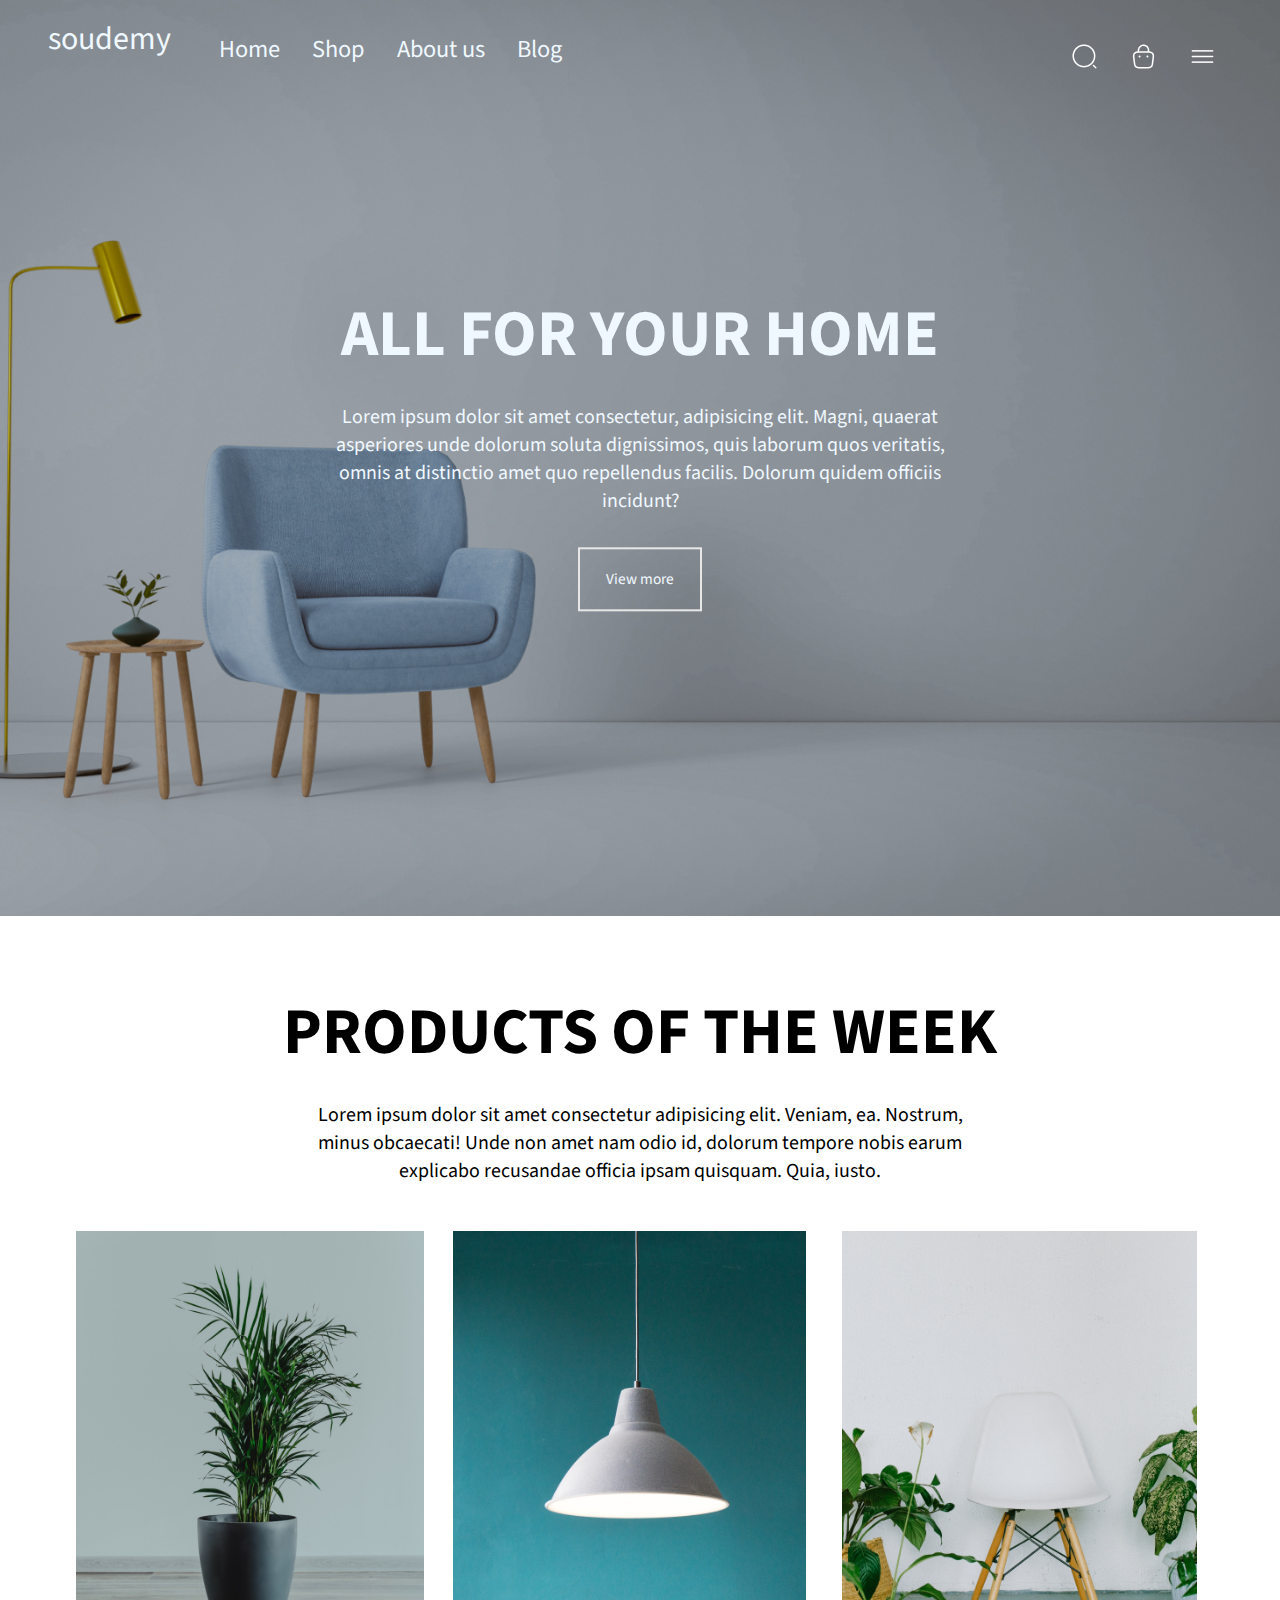
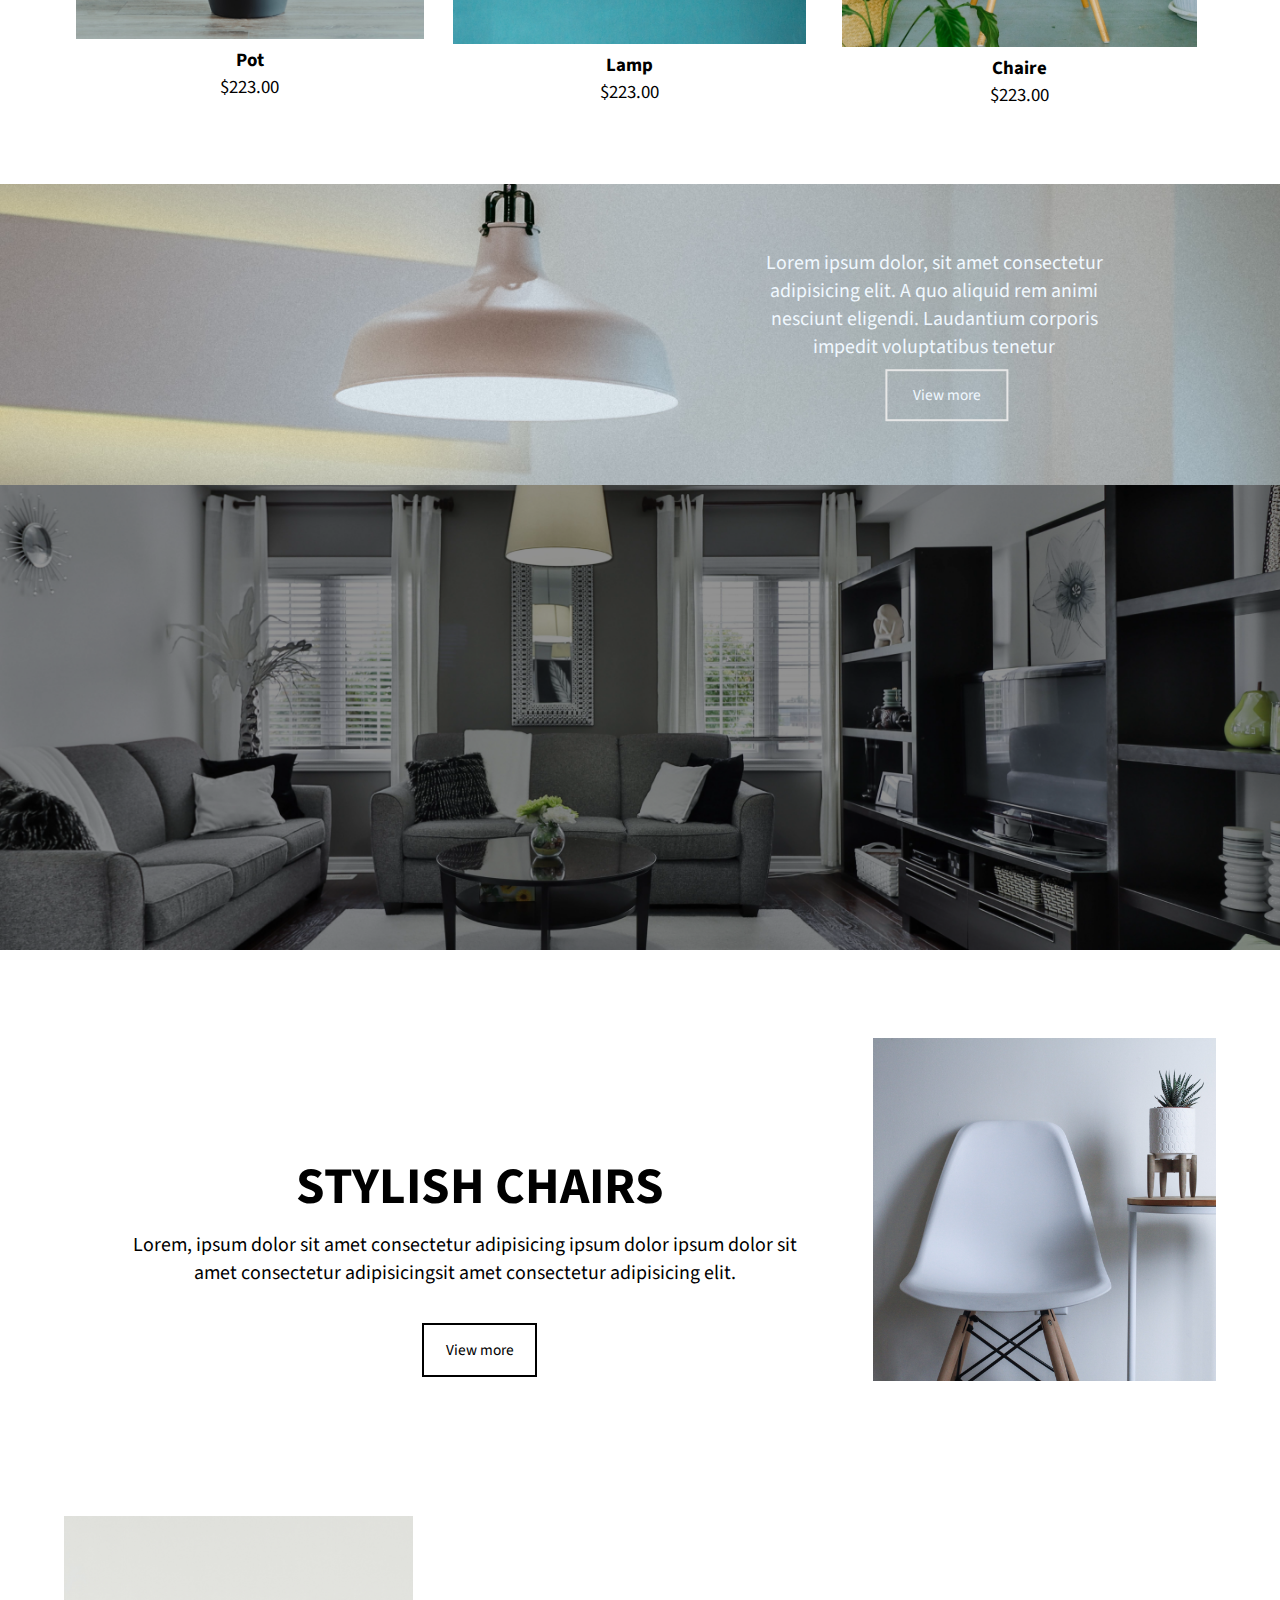
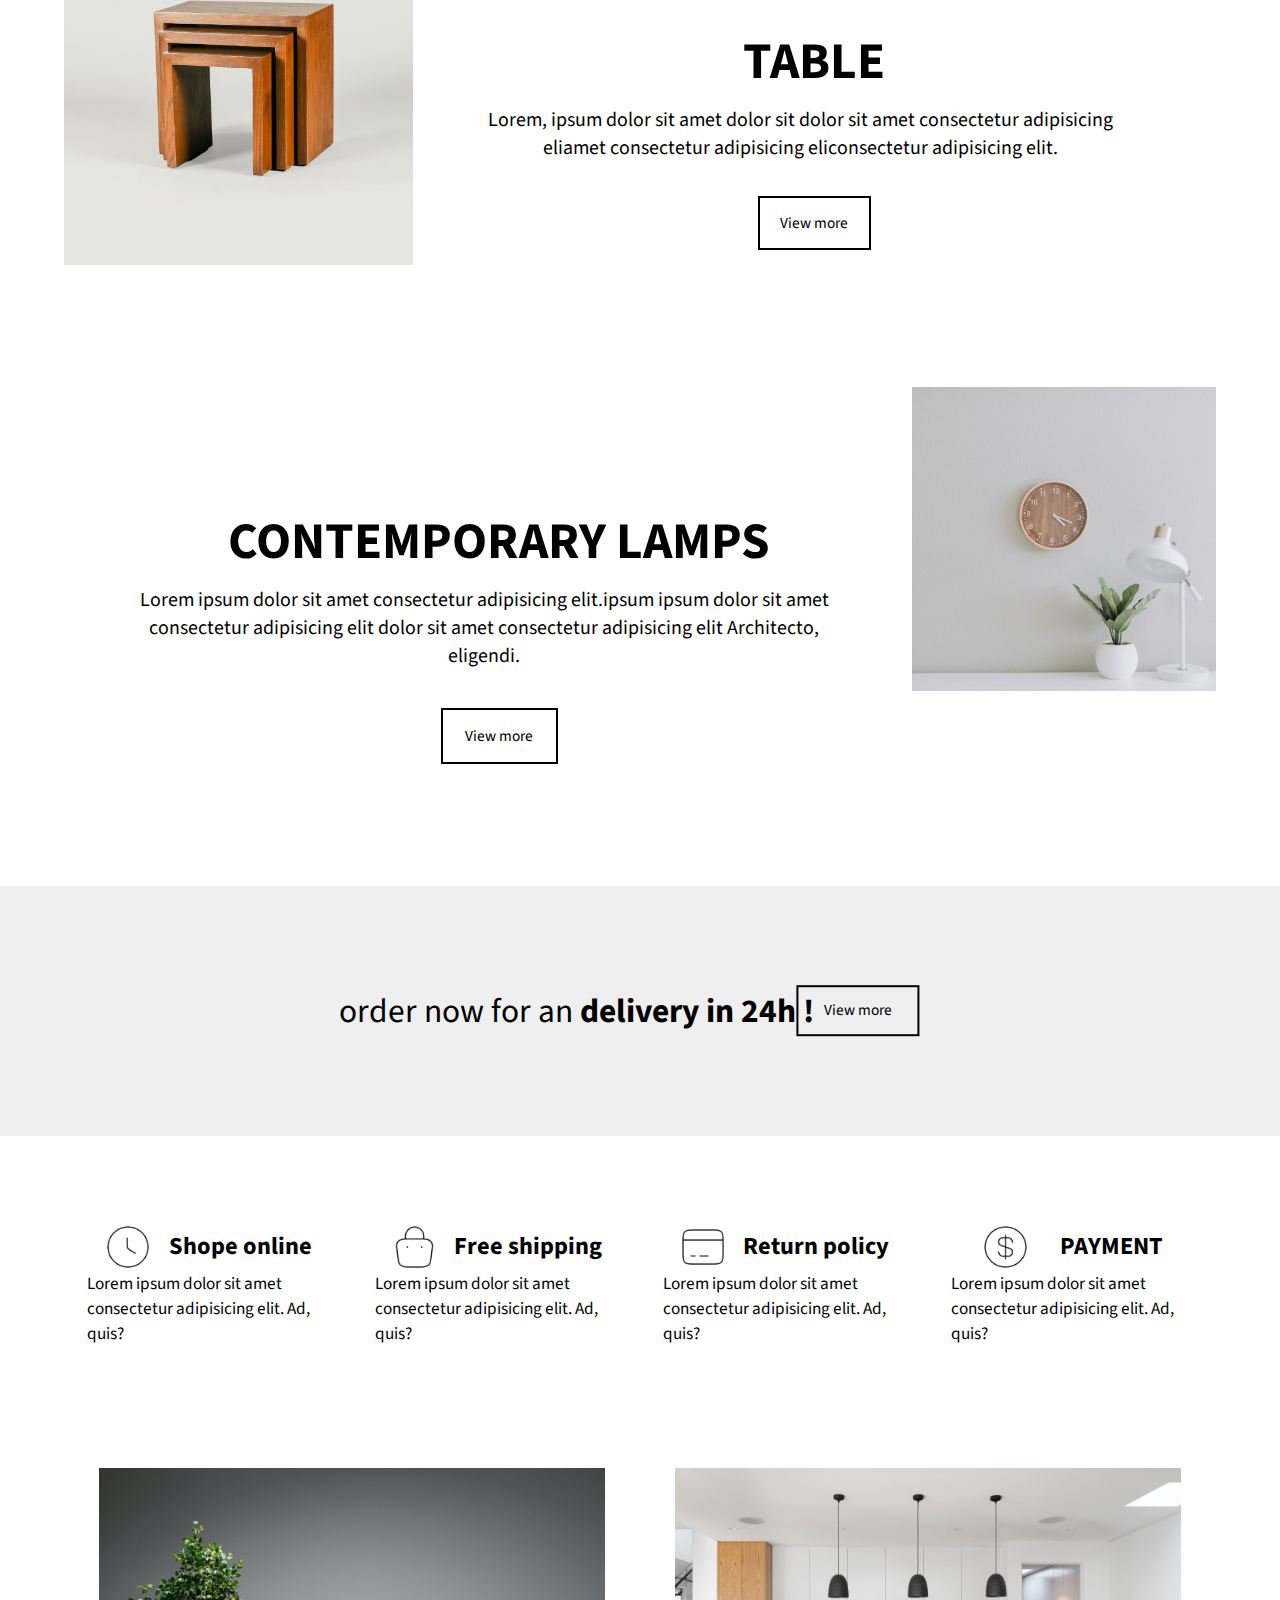
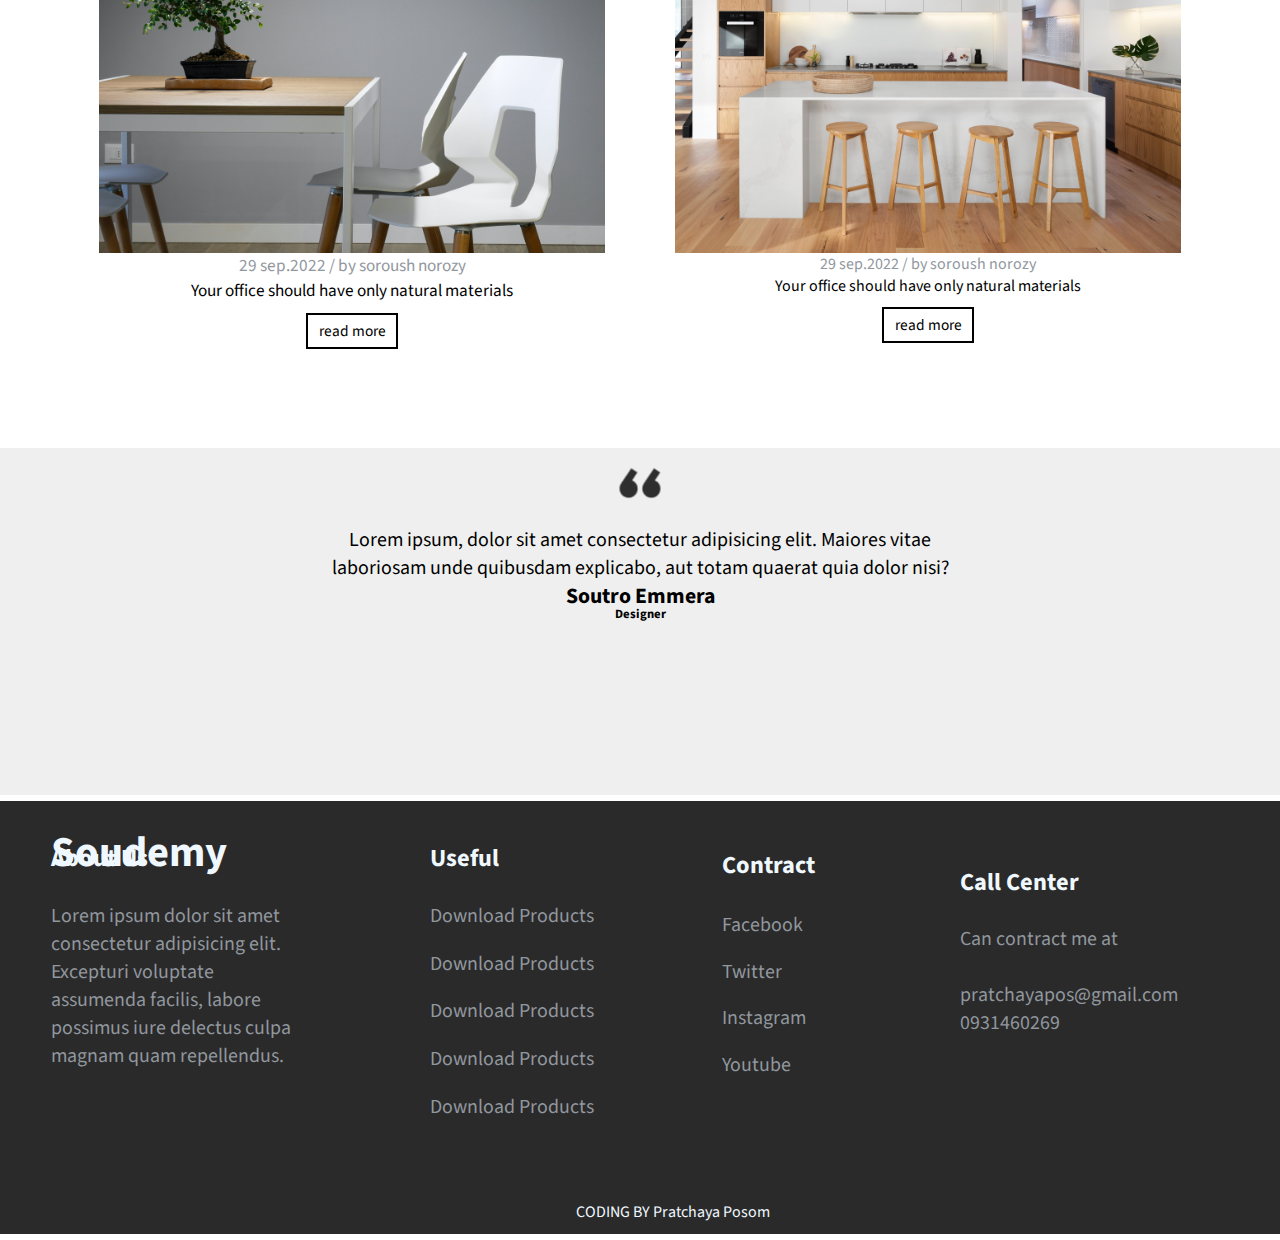
==== index.html @ 96abd85a "new" ====
<!DOCTYPE html>
<html lang="en">
<head>
    <meta charset="UTF-8">
    <meta http-equiv="X-UA-Compatible" content="IE=edge">
    <meta name="viewport" content="width=device-width, initial-scale=1.0">
    <script src = "app.js"></script>
    <link rel="stylesheet"  href="style.css">
    <link rel="stylesheet" href="https://fonts.googleapis.com/css?family=Source Sans Pro">
    <meta name="viewport" content="width=device-width, initial-scale=1.0">
    <title>Soudemy </title>
</head>
<body>
    <container class="top1">
        <img src="img/Rectangle 4.png" alt="">
        <section class = "nav">
            <div class = "logo">
                <p>soudemy</p>
            </div>
            <ul>
                <li><a href="#">Home</a></li>
                <li><a href="#">Shop</a></li>
                <li><a href="#">About us</a></li>
                <li><a href="#">Blog</a></li>
            </ul>
        </section>
        <div class = "nav-icons">
            <button class="search"><a href="#"><img src="icons/search-normal.png" alt=""></a></button>
            <button class="bag"><a href="#"><img src="icons/bag-2.png" alt=""></a></button>
            <button class="menu"><a href="#"><img src="icons/menu.png" alt=""></a></button>
        </div>
        <container class="sec1">
            <div class ="text1">
                <h2>ALL FOR YOUR HOME</h2>
                <br>
                <p>Lorem ipsum dolor sit amet consectetur, adipisicing elit. Magni, quaerat asperiores unde dolorum soluta dignissimos, quis laborum quos veritatis, omnis at distinctio amet quo repellendus facilis. Dolorum quidem officiis incidunt?</p>
            </div>
            <div class="btn_view11">
                <button class="btn_view1">View more</button>
            </div>
        </container>
    </container>
    <container class="sec2">
        <div class="text2">
            <h2>PRODUCTS OF THE WEEK</h2>
            <br>
            <p>Lorem ipsum dolor sit amet consectetur adipisicing elit. Veniam, ea. Nostrum, minus obcaecati! Unde non amet nam odio id, dolorum tempore nobis earum explicabo recusandae officia ipsam quisquam. Quia, iusto.</p>
        </div>
        <div class="PTW">
            <div class="PTW1">
                <button><a href="#"><img src="img/Rectangle 6.png" alt="">
                    <span> Pot </span>
                    <br>$223.00</a>
                </button>
            </div>
            <div class="PTW2">
                <button><a href="#"><img src="img/Rectangle 7.png" alt="">
                    <span> Lamp </span>
                    <br>$223.00</a>
                </button>
            </div>
            <div class="PTW3">
                <button><a href="#"><img src="img/Rectangle 5.png" alt="">
                    <span> Chaire </span>
                    <br>$223.00</a>
                </button>
            </div>
        </div>
    </container>
    <container class="sec3">
        <div class="show1">
            <div class = "pd1">
                <img src="img/Rectangle 8.png" alt="show1">
                <p>Lorem ipsum dolor, sit amet consectetur adipisicing elit. A quo aliquid rem animi nesciunt eligendi. Laudantium corporis impedit voluptatibus tenetur </p>
                <button class="btn_view2">View more</button>
            </div>
            <div class="pd2">
                <img src="img/Rectangle 10.png" alt="show2">
            </div>
        </div>
    </container>
    <contianer class="sec4">
        <div class="show2">
            <div class="show2L">
                <h2>STYLISH CHAIRS</h2>
                <p>Lorem, ipsum dolor sit amet consectetur adipisicing ipsum dolor  ipsum dolor sit amet consectetur adipisicingsit amet consectetur adipisicing elit.</p>
                <button class="btn_view3">View more</button>
            </div>
            <div class="show2R">
                <img src="img/Rectangle 11.png" alt="chaire">
            </div>
        </div>
    </contianer>
    <container class="sec5">
        <div class="show3">
            <div class="show3L">
                <img src="img/Rectangle 13.png" alt="table">
            </div>
            <div class="show3R">
                <h2>TABLE</h2>
                <p>Lorem, ipsum dolor sit amet dolor sit dolor sit amet consectetur adipisicing eliamet consectetur adipisicing eliconsectetur adipisicing elit.</p>
                <button class="btn_view4">View more</button>            
            </div>
        </div>
    </container>
    <container class="sec6">
        <div class="show4">
            <div class="show4L">
                <h2>CONTEMPORARY LAMPS</h2>
                <p>Lorem ipsum dolor sit amet consectetur adipisicing elit.ipsum ipsum dolor sit amet consectetur adipisicing elit dolor sit amet consectetur adipisicing elit Architecto, eligendi.</p>
                <button class="btn_view5">View more</button>            
             </div>
            <div class="show4R">
                <img src="img/Rectangle 15.png" alt="clock">
            </div>
        </div>
    </container>
    <container class="sec7">
        <div class="show5">
            <div class="show5T">
                <img src="img/Rectangle 17.png" alt="">
                <p>order now for an <span>delivery in 24h !</span></p>
                <button class="btn_view6">View more</button>            
             </div>
            <div class="show5D">
                <div class="show5D_1">
                    <div>
                        <img src="icons/clock.png" alt="clock">
                        <h4>Shope online</h4>
                    </div>
                    <p>Lorem ipsum dolor sit amet consectetur adipisicing elit. Ad, quis?</p>
                </div>
                <div class="show5D_2">
                    <div>
                        <img src="icons/bag-3.png" alt="bag">
                        <h4>Free shipping</h4>
                    </div>
                    <p>Lorem ipsum dolor sit amet consectetur adipisicing elit. Ad, quis?</p>
                </div>
                <div class="show5D_3">
                    <div>
                        <img src="icons/card.png" alt="card">
                        <h4>Return policy</h4>
                    </div>
                    <p>Lorem ipsum dolor sit amet consectetur adipisicing elit. Ad, quis?</p>
                </div>
                <div class="show5D_4">
                    <div>
                        <img src="icons/dollar-circle.png" alt="dollar">
                        <h4>PAYMENT</h4>
                    </div>
                    <p>Lorem ipsum dolor sit amet consectetur adipisicing elit. Ad, quis?</p>
                </div>
            </div>
        </div>
    </container>
    <container class="sec8">
        <div class="show6">
            <div class="show6L">
                <div class="show6LD">
                    <img src="img/Rectangle 20.png" alt="">
                    <p>29 sep.2022 / by soroush norozy<br>
                        <span>Your office should have only natural materials</span></p>
                    <button class = "read1">read more</button>
                </div>
            </div>
            <div class="show6R">
                <div class="show6RD">
                    <img src="img/Rectangle 19.png" alt="">
                    <p>29 sep.2022 / by soroush norozy<br>
                        <span>Your office should have only natural materials</span></p>
                    <button class = "read2">read more</button>
                </div>
            </div>
        </div>
    </container>
    <container class="sec9">
        <div class="show7">
            <img class="show7bg" src="img/Rectangle 21.png" alt="">
            <img class="comma" src="icons/“.png" alt="">
            <p>Lorem ipsum, dolor sit amet consectetur adipisicing elit. Maiores vitae laboriosam unde quibusdam explicabo, aut totam quaerat quia dolor nisi? </p>
            <h5>Soutro Emmera</h5>
            <h6>Designer</h6>
        </div>
    </container>
    <footer>
        <div class="detail">
            <img class ="detailbg" src="img/Rectangle 22.png" alt="">
            <h3>Soudemy</h3>
            <div class="about_us">
               <p id="detail1">About Us</p>
               <p>Lorem ipsum dolor sit amet consectetur adipisicing elit. Excepturi voluptate assumenda facilis, labore possimus iure delectus culpa magnam quam repellendus.</p>
            </div>
            <div class="download">
                <p id="detail2">Useful</p>
                <ul>
                    <li><a href="#">Download Products</a></li>
                    <li><a href="#">Download Products</a></li>
                    <li><a href="#">Download Products</a></li>
                    <li><a href="#">Download Products</a></li>
                    <li><a href="#">Download Products</a></li>
                </ul>
            </div>
            <div class="useful">
                <p id="detail3">Contract</p>
                <ul>
                    <li><a href="#">Facebook</a></li>
                    <li><a href="#">Twitter</a></li>
                    <li><a href="#">Instagram</a></li>
                    <li><a href="#">Youtube</a></li>
                </ul>
            </div>
            <div class="call">
                <p id="detail4">Call Center</p>
                <p>Can contract me at
                <br>
                <br>
                pratchayapos@gmail.com 
                <br>
                0931460269
                </p>                
            </div>
            <div class="sign">
                <p>CODING BY Pratchaya Posom</p>
            </div>
        </div>
    </footer>
</body> 
</html>
---- style.css ----
*{
    font-family: Source Sans Pro;
    box-sizing: border-box;
    margin: 0;
    padding: 0;
}

/* ----------------------------------------------- */

.top1 img{
    position: relative;
    width: 100%;
    height: auto;
}
.nav {
    position: absolute;
    top: 0;
    left: 2rem;
    display: flex;
    justify-content: space-between;
}
.logo {
    color: aliceblue;
    font-size: 2rem;
    display: flex;
    align-items: baseline;
    padding: 1rem;
    background-color: transparent;
}
.nav p {
    background-color: transparent;
}
.nav ul {
    display: flex;
    padding: 1rem;
    list-style: none;
}
.nav ul li {
    align-items: baseline;
    justify-content: center;
    padding: 1rem;
}
.nav ul li a {
    color: aliceblue;
    font-size: calc(40% + 2vmin);
    text-decoration: none;
}
.nav ul li a:hover {
    text-decoration: underline;
}
.nav-icons {
    display: flex;
    position: absolute;
    top: 1.7rem;
    right: 1rem;
    align-items: center;
    justify-content: space-between;
    margin-right: 2rem;
}   
.nav-icons button {
    padding: 1rem;
    border: none;
    background: none;
}

/* ----------------------------------------------- */

.sec1 {
    display: flex;
    flex-direction: column;
    position: absolute;
    top: 50%;
    left: 50%;
    transform: translate(-50%, -50%);
    /* border: 1px solid red; */
}
.text1 {
    display: flex;
    flex-direction: column;
    justify-items: center;
    align-items: center;
    color: aliceblue;
}
.text1 h2 {
    font-size: calc(70% + 6vmin);
}
.text1 p {
    text-align: center;
    font-size: calc(40% + 1.5vmin);
}
.btn_view11 {
    display: flex;
    flex-direction: column;
    justify-items: center;
    align-items: center;
    margin-top: 2rem;
}
.btn_view1 {
    background: none;
    color:aliceblue;
    border: 2px solid #e7e7e7;
    max-width: 30%;
    padding: 3% 4%;
    text-align: center;
    font-size: calc(40% + 1vmin);
    /* margin: 2rem 0rem 0rem 30%; */
    transition-duration: 0.4s;
    cursor: pointer;
}

.btn_view1:hover {
    color:black;
    border: 2px solid black;
    background-color: #91979e;
}

/* ----------------------------------------------- */

.sec2 {
    display: flex;
    flex-direction: column;
    margin: 5%;
    /* border: 1px solid red; */
}
.text2 {
    display: flex;
    flex-direction: column;
    justify-items: center;
    align-items: center;
    color: black;
}
.text2 h2 {
    font-size: calc(70% + 6vmin);
}
.text2 p {
    margin: 0% 20% 3% 20%;
    text-align: center;
    font-size: calc(40% + 1.5vmin);
}
/* ------------------------------ */
.PTW {
    display: flex;

}
.PTW1 {
    display: flex;
    flex-direction: column;
    padding: 1%;
}
.PTW1 button {
    background: none;
    border: none;
}
.PTW1 button:hover {
    opacity: 0.8;
}
.PTW1 a {
    color: black;
    font-size: calc(40% + 1.5vmin);
    text-decoration: none;
}
.PTW1 a:hover {
    color: #91979e;
}
.PTW1 span {
    font-weight: bold;
}
.PTW1 img{
    max-width: 100%;
    height: 0 auto;
}
/* ------------------------------ */
.PTW2 {
    display: flex;
    flex-direction: column;
    padding: 1%;

}
.PTW2 button {
    background: none;
    border: none;
}
.PTW2 button:hover {
    opacity: 0.8;
}
.PTW2 a {
    color: black;
    font-size: calc(40% + 1.5vmin);
    text-decoration: none;
}
.PTW2 a:hover {
    color: #91979e;
}
.PTW2 span {
    font-weight: bold;
}
.PTW2 img{
    max-width: 97%;
    height: 0 auto;
}
/* ------------------------------ */
.PTW3 {
    display: flex;
    flex-direction: column;
    padding: 1%;
}
.PTW3 button {
    background: none;
    border: none;
}
.PTW3 button:hover {
    opacity: 0.8;
}
.PTW3 a {
    color: black;
    font-size: calc(40% + 1.5vmin);
    text-decoration: none;
}
.PTW3 a:hover {
    color: #91979e;
}
.PTW3 span {
    font-weight: bold;
}
.PTW3 img{
    max-width: 96%;
    height: 0 auto;
}

/* ----------------------------------------------- */

.pd1 {
    display: flex;
    position: relative;
}
.pd1 img {
    width: 100%;
    height: auto;
}
.pd1 p {
    color: aliceblue;
    position: absolute;
    top: 40%;
    left: 73%;
    transform: translate(-50%, -50%);
    text-align: center;
    font-size: calc(40% + 1.5vmin);
}
.pd1 button {
    position: absolute;
    top: 70%;
    left: 74%;
    transform: translate(-50%, -50%);
    background: none;
    color:aliceblue;
    border: 2px solid #e7e7e7;
    max-width: 10%;
    padding: 1% 2%;
    text-align: center;
    font-size: calc(40% + 1vmin);
    transition-duration: 0.4s;
    cursor: pointer;
}
.btn_view2:hover {
    color:black;
    border: 2px solid black;
    background-color: #91979e;
}
.pd2 img {
    width: 100%;
    height: auto;
}

/* ----------------------------------------------- */

.sec4 {
    display: flex;
    margin: 5%;

}
.show2 {
    display: flex;
    justify-content: space-between;
    width: 100%;
    height: auto;
}
.show2L {
    display: flex;
    flex-direction: column;
    justify-items: center;
    align-items: center;
    margin: 5% 3% 5% 5%;
}
.show2L h2 {
    justify-items: center;
    align-items: center;
    margin: 10% 0% 0% 0%;
    font-size: calc(40% + 5vmin);
}
.show2L p {
    justify-items: center;
    align-items: center;
    text-align: center;
    margin: 1% 4% 0% 0%;
    font-size: calc(40% + 1.5vmin);
}
.btn_view3 {
    background: none;
    color:black;
    border: 2px solid black;
    max-width: 30%;
    margin-top: 5%;
    padding: 2% 3%;
    text-align: center;
    font-size: calc(40% + 1vmin);
    transition-duration: 0.4s;
    cursor: pointer;
}
.btn_view3:hover {
    color:aliceblue;
    border: 2px solid black;
    background-color: #91979e;
}
.show2R img {
    max-width: 100%;
    height: auto;
    margin: 5% 5% 5% 0%;
}

/* ----------------------------------------------- */

.sec5 {
    display: flex;
    margin: 5%;
}
.show3 {
    display: flex;
    justify-content: space-between;
    width: 100%;
    height: auto;
}

.show3L img{
    max-width: 100%;
    height: auto;
    margin: 5% 5% 5% 0%;
}
.show3R {
    display: flex;
    flex-direction: column;
    justify-items: center;
    align-items: center;
    margin: 5% 5% 5% 5%;
}
.show3R h2 {
    margin: 10% 0% 0% 0%;
    font-size: calc(40% + 5vmin);
}
.show3R p {
    justify-items: center;
    align-items: center;
    text-align: center;
    margin: 1% 4% 0% 0%;
    font-size: calc(40% + 1.5vmin);
}
.btn_view4 {
    background: none;
    color:black;
    border: 2px solid black;
    max-width: 30%;
    margin-top: 5%;
    padding: 2% 3%;
    text-align: center;
    font-size: calc(40% + 1vmin);
    transition-duration: 0.4s;
    cursor: pointer;
}
.btn_view4:hover {
    color:aliceblue;
    border: 2px solid black;
    background-color: #91979e;
}

/* ----------------------------------------------- */

.sec6 {
    display: flex;
    margin: 5%;
}
.show4 {
    display: flex;
    justify-content: space-between;
    width: 100%;
    height: auto;
}
.show4L {
    display: flex;
    flex-direction: column;
    justify-items: center;
    align-items: center;
    margin: 5% 3% 5% 5%;
}
.show4L h2 {
    justify-items: center;
    align-items: center;
    margin: 10% 0% 0% 0%;
    font-size: calc(40% + 5vmin);
}
.show4L p {
    justify-items: center;
    align-items: center;
    text-align: center;
    margin: 1% 4% 0% 0%;
    font-size: calc(40% + 1.5vmin);
}
.btn_view5 {
    background: none;
    color:black;
    border: 2px solid black;
    max-width: 30%;
    margin-top: 5%;
    padding: 2% 3%;
    text-align: center;
    font-size: calc(40% + 1vmin);
    transition-duration: 0.4s;
    cursor: pointer;
}
.btn_view5:hover {
    color:aliceblue;
    border: 2px solid black;
    background-color: #91979e;
}
.show4R img {
    max-width: 100%;
    height: auto;
    margin: 5% 5% 5% 0%;
}

/* ----------------------------------------------- */

.sec7 {
    display: flex;
    width: 100%;
    height: auto;
}
.show5 {
    width: 100%;
    height: auto;
    display: flex;
    flex-direction: column;
}
.show5T {
    display: flex;
    position: relative;
}
.show5T img {
    width: 100%;
    height: auto;
}
.show5T p {
    position: absolute;
    top: 50%;
    left: 45%;
    transform: translate(-50%, -50%);
    font-size: calc(40% + 3vmin);
}
.show5T span {
    font-weight: bold   ;
}
.show5T button {
    position: absolute;
    top: 50%;
    left: 67%;
    transform: translate(-50%, -50%);
}
.btn_view6 {
    position: absolute;
    top: 70%;
    left: 72%;
    transform: translate(-50%, -50%);
    background: none;
    color:black;
    border: 2px solid black;
    max-width: 10%;
    padding: 1% 2%;
    text-align: center;
    font-size: calc(40% + 1vmin);
    transition-duration: 0.4s;
    cursor: pointer;
}
.btn_view6:hover {
    color:aliceblue;
    border: 2px solid black;
    background-color: #91979e;
}
.show5D {
    display: flex;
    margin: 5%;
    justify-content: space-evenly;
}
.show5D_1 {
    margin: 2%;
}
.show5D_1 img {
    width: 20%;
    height: auto;
}
.show5D_1 h4 {
    font-size: calc(40% + 2vmin);
}
.show5D_1 p {
    font-size: calc(40% + 1.2vmin);
}
.show5D_1 div {
    display: flex;
    justify-content: space-evenly;
    align-items: center;
}
.show5D_2 {
    margin: 2%;
}
.show5D_2 img {
    width: 20%;
    height: auto;
}
.show5D_2 h4 {
    font-size: calc(40% + 2vmin);
}
.show5D_2 p {
    font-size: calc(40% + 1.2vmin);
}
.show5D_2 div {
    display: flex;
    justify-content: space-evenly;
    align-items: center;
}
.show5D_3 {
    margin: 2%;
}
.show5D_3 img {
    width: 20%;
    height: auto;
}
.show5D_3 h4 {
    font-size: calc(40% + 2vmin);
}
.show5D_3 p {
    font-size: calc(40% + 1.2vmin);
}
.show5D_3 div {
    display: flex;
    justify-content: space-evenly;
    align-items: center;
}
.show5D_4 {
    margin: 2%;
}
.show5D_4 img {
    width: 20%;
    height: auto;
}
.show5D_4 h4 {
    font-size: calc(40% + 2vmin);
}
.show5D_4 p {
    font-size: calc(40% + 1.2vmin);
}
.show5D_4 div {
    display: flex;
    justify-content: space-evenly;
    align-items: center;
}

/* ----------------------------------------------- */

.sec8 {
    display: flex;
    margin: 0% 5% 5% 5%;
}
.show6 {
    display: flex;
    flex-direction: row;
    justify-content: space-evenly;
    width: 100%;
    height: auto
}
.show6L {
    margin: 3%;
}
.show6LD {
    display: flex;
    flex-direction: column;
    justify-content: center;
    align-items: center;
    text-align: center;
}
.show6LD img {
    width: 100%;
    height: auto;
}
.show6LD p {
    color: #91979e;
    font-size: calc(40% + 1.2vmin);
}
.show6LD span {
    color: black;
}
.read1 {
    background: none;
    color:black;
    border: 2px solid black;
    max-width: 20%;
    padding: 1% 2%;
    text-align: center;
    margin-top: 2%;
    font-size: calc(40% + 1vmin);
    transition-duration: 0.4s;
    cursor: pointer;
}
.read1:hover {
    color:aliceblue;
    border: 2px solid black;
    background-color: #91979e;
}

.show6R {
    margin: 3%;
}
.show6RD {
    display: flex;
    flex-direction: column;
    justify-content: center;
    align-items: center;
}
.show6RD img {
    width: 100%;
    height: auto;
}
.show6RD p {
    text-align: center;
    color: #91979e;
}
.show6RD span {
    color: black;
}
.read2 {
    background: none;
    color:black;
    border: 2px solid black;
    max-width: 20%;
    padding: 1% 2%;
    text-align: center;
    margin-top: 2%;
    font-size: calc(40% + 1vmin);
    transition-duration: 0.4s;
    cursor: pointer;
}
.read2:hover {
    color:aliceblue;
    border: 2px solid black;
    background-color: #91979e;
}

/* ----------------------------------------------- */

.show7 {
    position: relative;

}
.comma {
    position: absolute;
    top: 10%;
    left: 50%;
    transform: translate(-50%, -50%);
}
.show7bg {
    width: 100%;
    height: auto;
}
.show7 p {
    position: absolute;
    top: 30%;
    left: 50%;
    transform: translate(-50%, -50%);
    text-align: center;
    font-size: calc(40% + 1.5vmin);
}
.show7 h5 {
    position: absolute;
    top: 42%;
    left: 50%;
    transform: translate(-50%, -50%);
    font-size: calc(40% + 1.7vmin);
}
.show7 h6 {
    position: absolute;
    top: 47%;
    left: 50%;
    transform: translate(-50%, -50%);
    font-size: calc(40% + 0.7vmin);
}

/* ----------------------------------------------- */

.detail {
    position: relative;
}
.detailbg {
    width: 100%;
    height: auto;
}
.detail h3 {
    color: aliceblue;
    position: absolute;
    top: 5%;
    left: 4%;
    font-size: calc(40% + 4vmin);
}
/* --------------------------------- */
.about_us {
    position: absolute;
    top: 35%;
    left: 14%;
    transform: translate(-50%, -50%);
    width: 20%;
    height: auto;
}
.about_us #detail1 {
    color: aliceblue;
    font-weight: bold;
    margin-bottom: 10%;
    font-size: calc(40% + 2vmin);
}
.about_us p {
    color:#91979e;
    font-size: calc(40% + 1.5vmin);
}
/* --------------------------------- */
.download  {
    position: absolute;
    top: 42%;
    left: 40%;
    transform: translate(-50%, -50%);
}
.download  #detail2 {
    color: aliceblue;
    font-weight: bold;
    margin-bottom: 10%;
    font-size: calc(40% + 2vmin);
}
.download ul {
    display: flex;
    flex-direction: column;
    list-style: none;
}
.download ul li {
    padding: 6% 0% 6% 0%;
}
.download ul li a {
    color:#91979e;
    font-size: calc(40% + 1.5vmin);
    text-decoration: none;
    background-color: transparent;
}
.download  ul li a:hover {
    text-decoration: underline;
}
/* --------------------------------- */
.useful{
    position: absolute;
    top: 38%;
    left: 60%;
    transform: translate(-50%, -50%);
}
.useful #detail3 {
    color: aliceblue;
    font-weight: bold;
    margin-bottom: 20%;
    font-size: calc(40% + 2vmin);
}
.useful ul {
    display: flex;
    flex-direction: column;
    list-style: none;
}
.useful ul li {
    padding: 10% 0% 10% 0%;
}
.useful ul li a {
    color:#91979e;
    font-size: calc(40% + 1.5vmin);
    text-decoration: none;
    background-color: transparent;
}
.useful ul li a:hover {
    text-decoration: underline;
}
/* --------------------------------- */
.call{
    position: absolute;
    top: 34%;
    left: 85%;
    transform: translate(-50%, -50%);
    width: 20%;
    height: auto;
}
.call #detail4 {
    color: aliceblue;
    font-weight: bold;
    margin-bottom: 10%;
    font-size: calc(40% + 2vmin);
}
.call p {
    color:#91979e;
    font-size: calc(40% + 1.5vmin);
}
.sign {
    position: absolute;
    bottom: 4%;
    left: 45%;
}
.sign p {
    color: aliceblue;
}
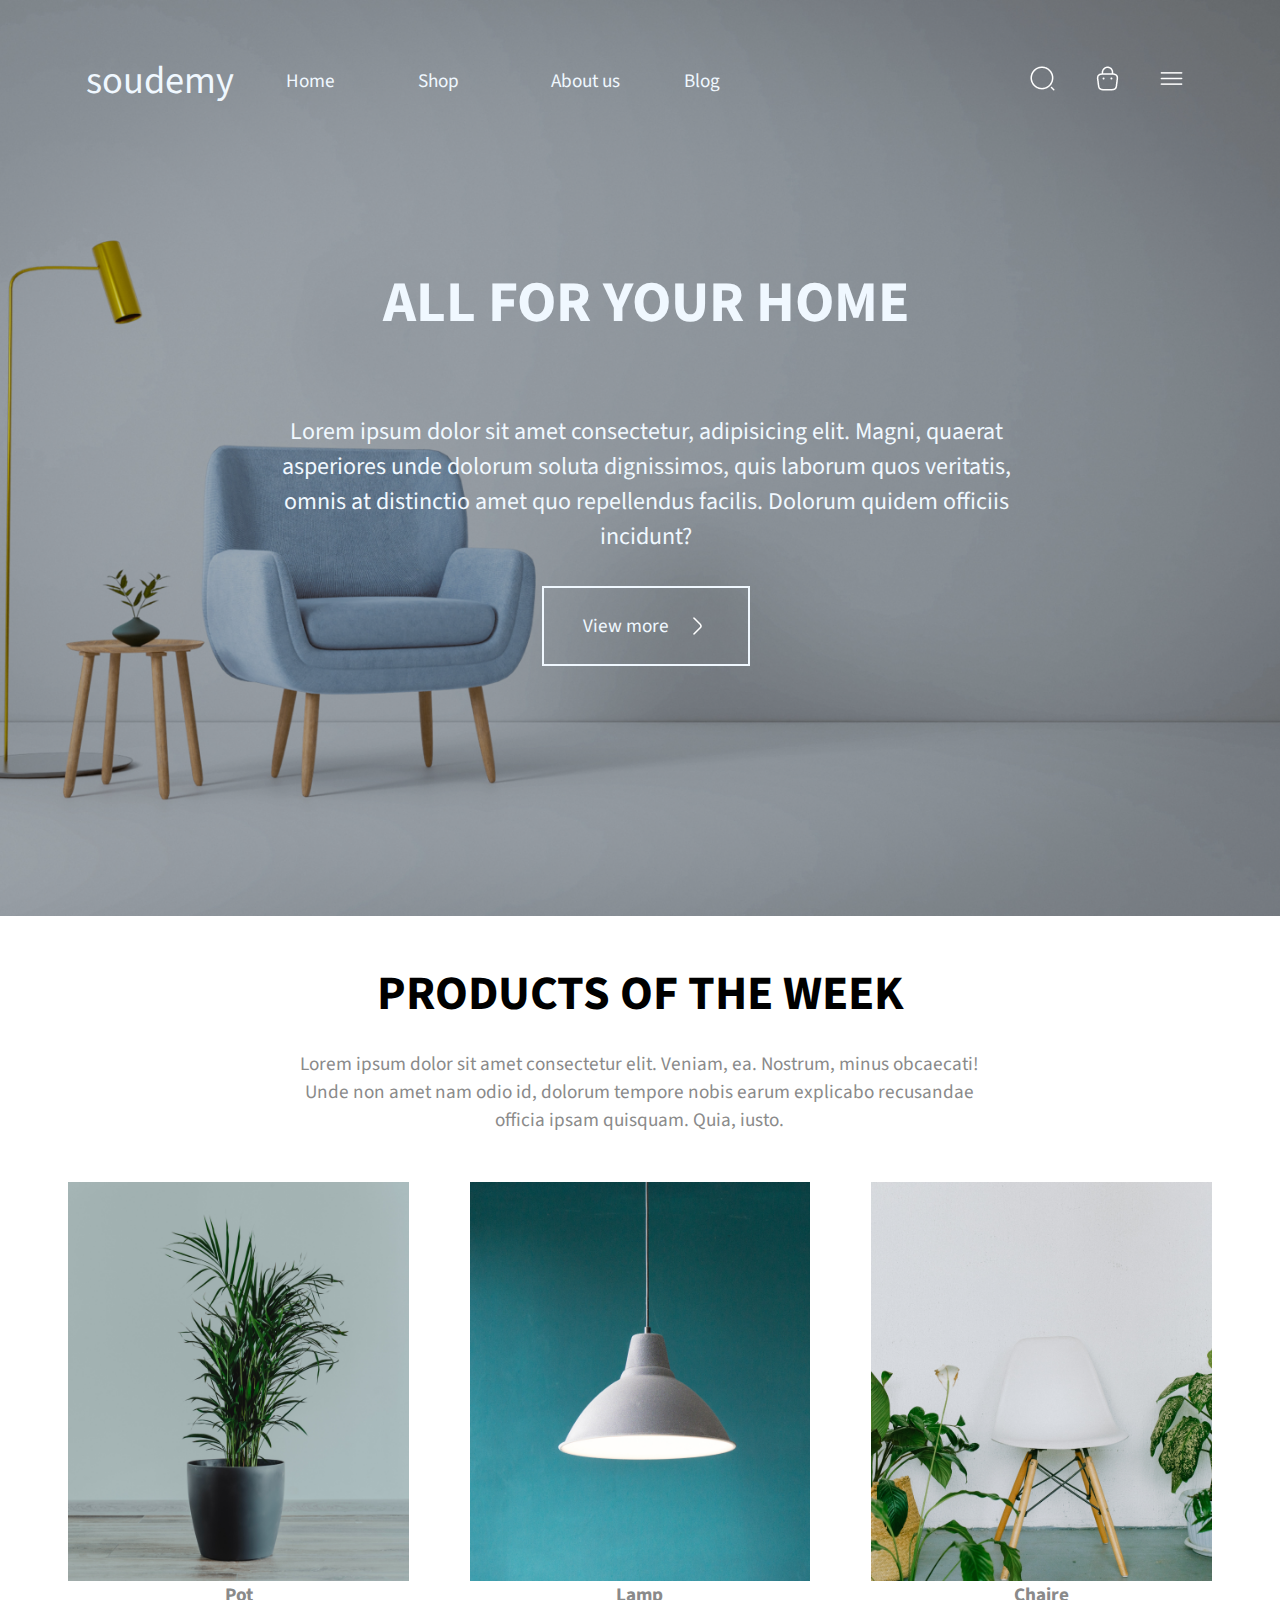
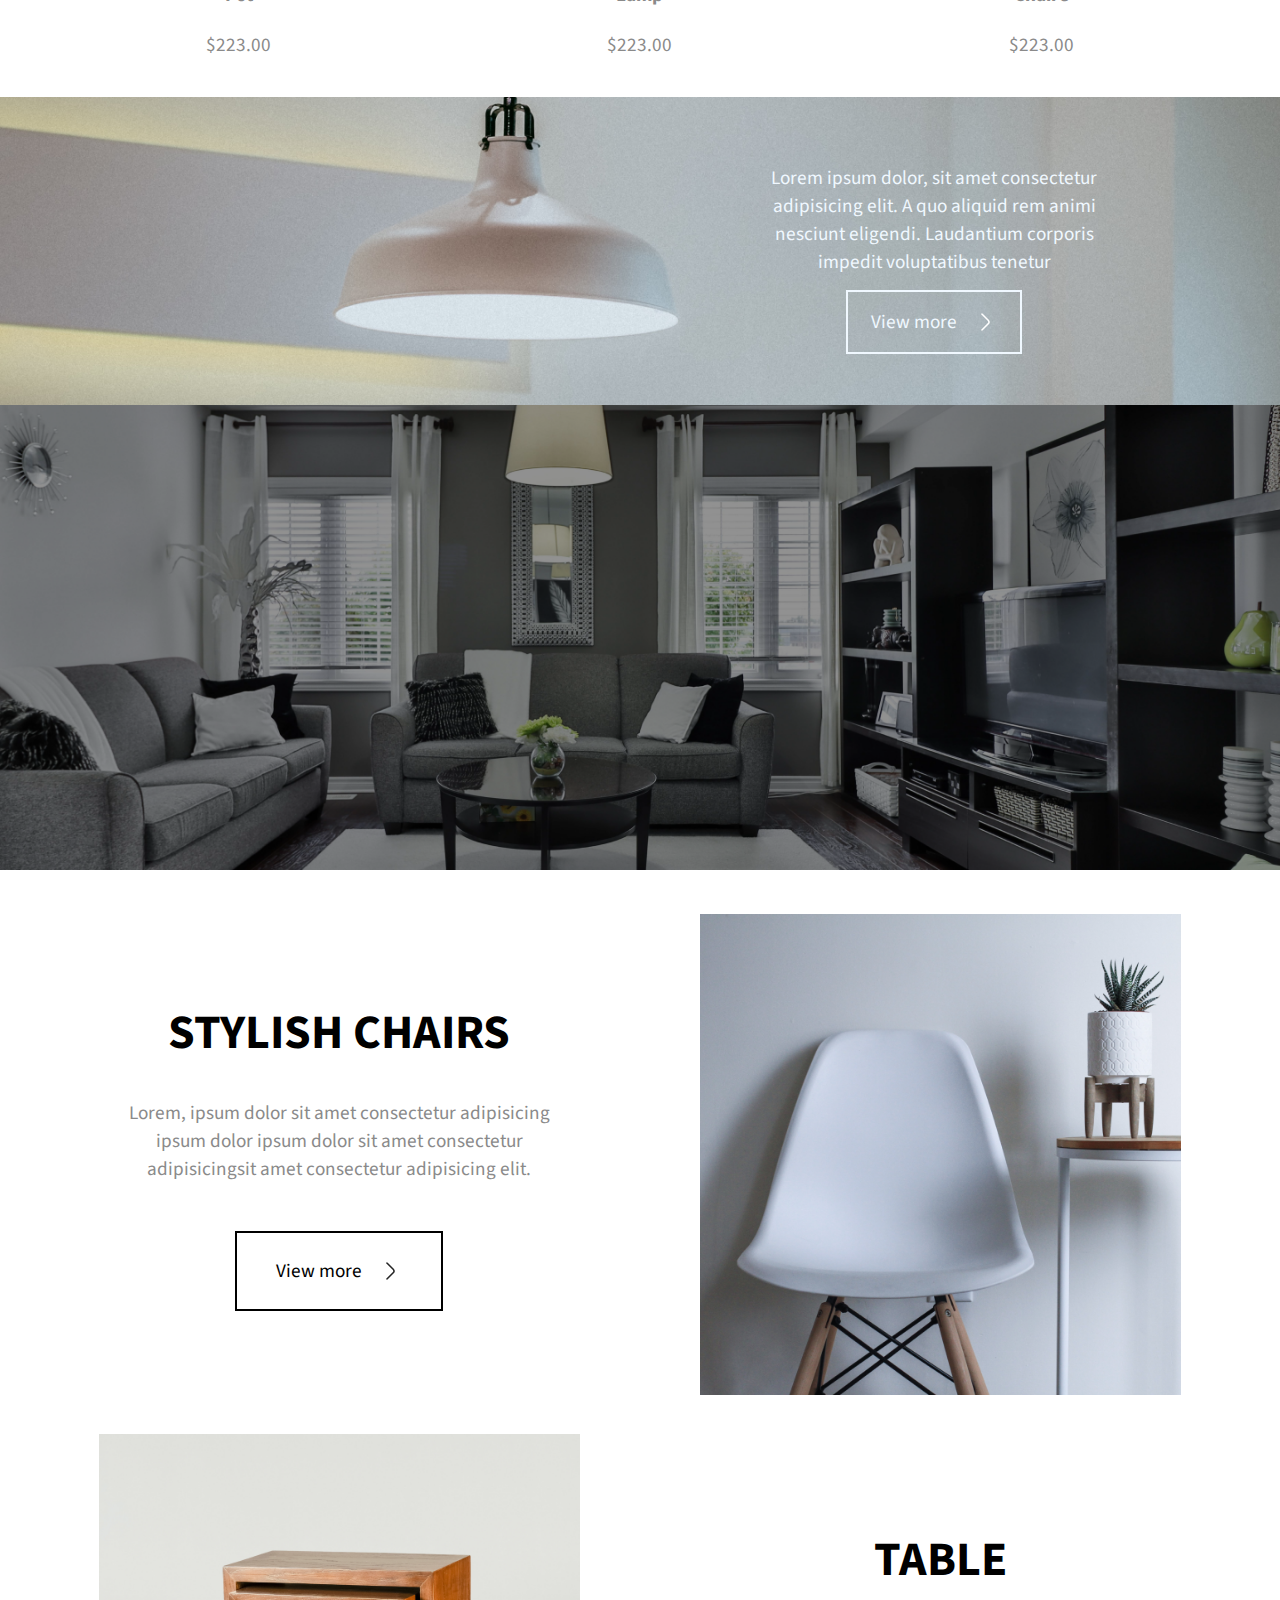
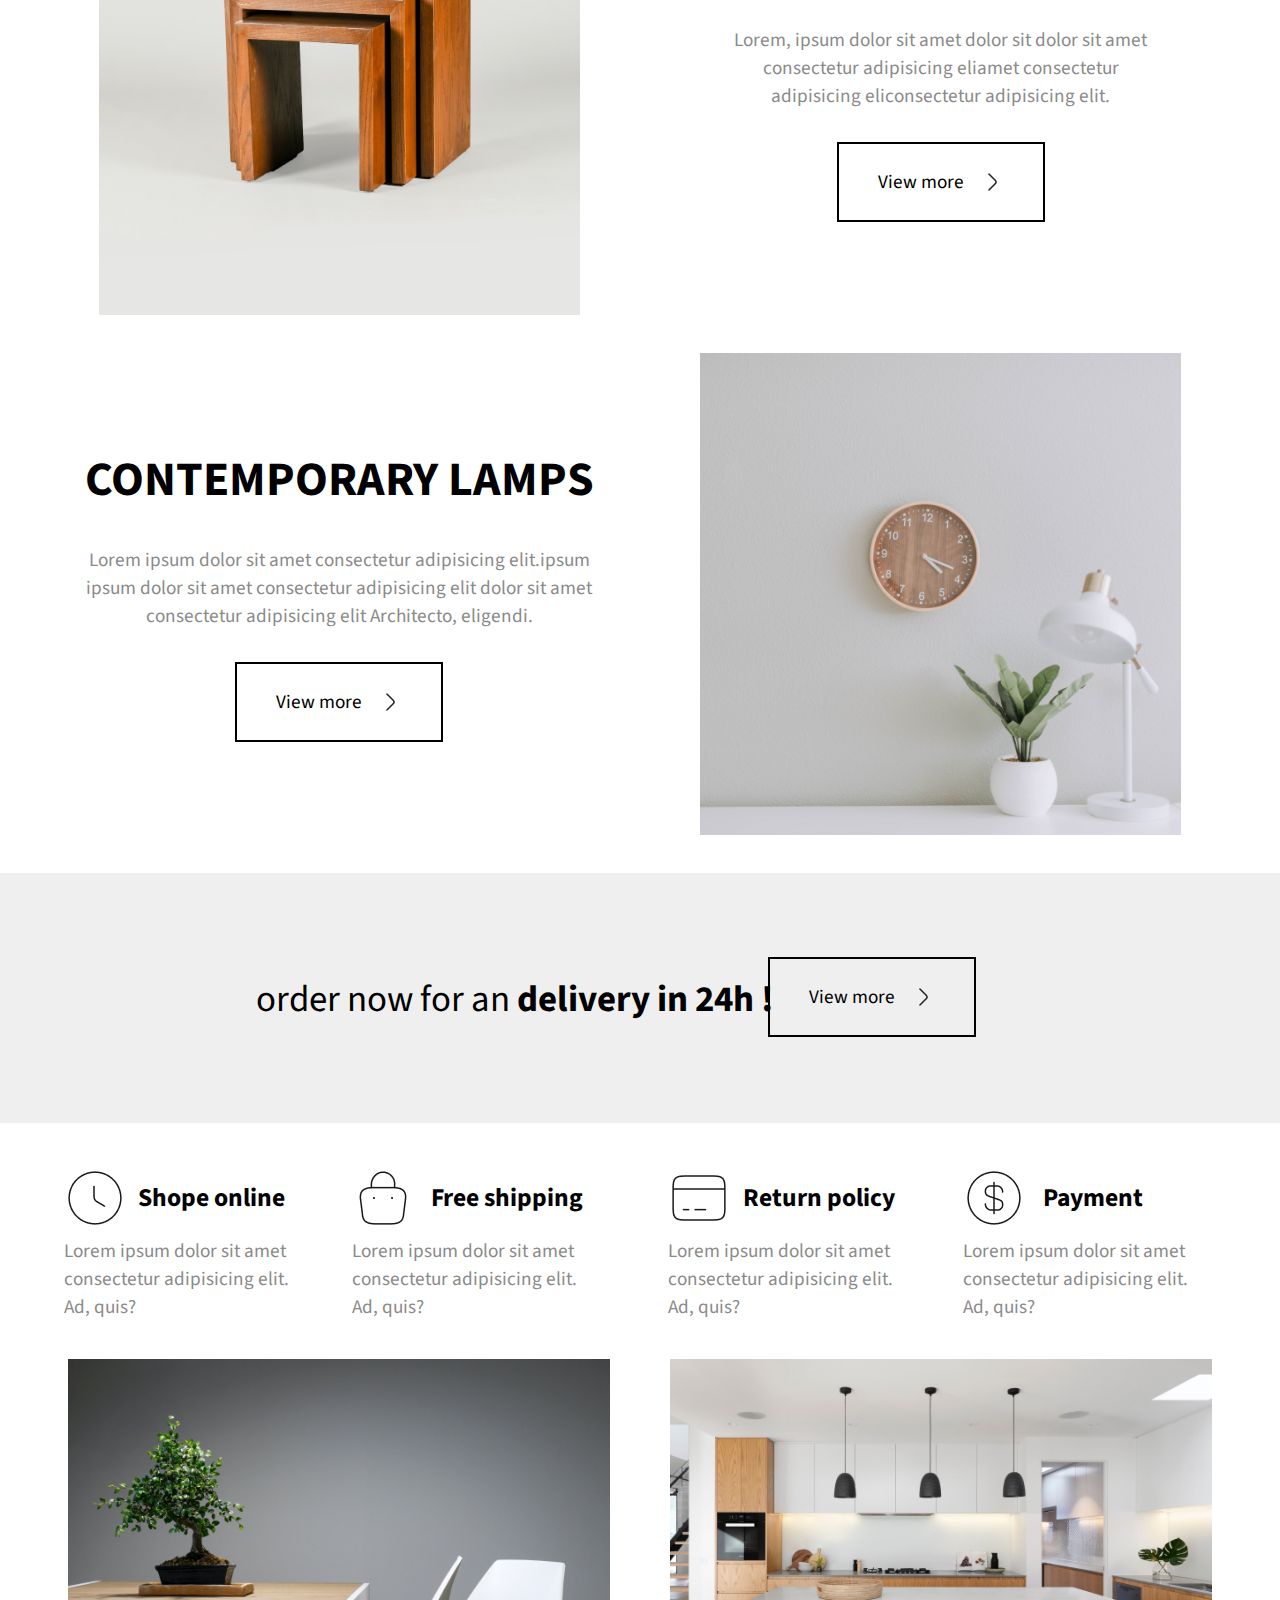
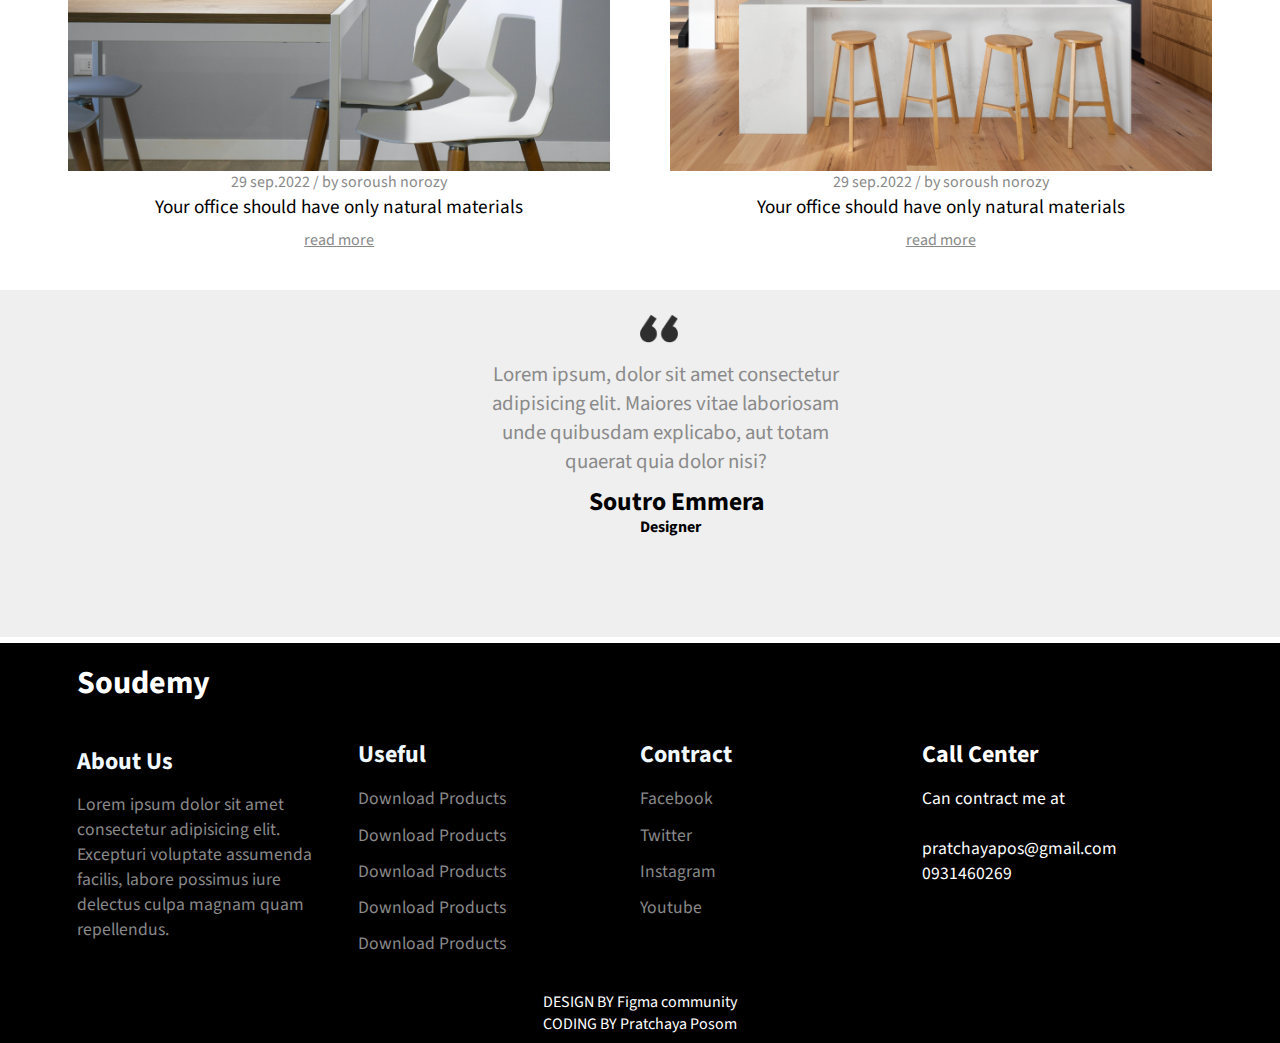
==== commit 29866d6b: "update css" ====
--- a/index.html
+++ b/index.html
@@ -4,39 +4,38 @@
     <meta charset="UTF-8">
     <meta http-equiv="X-UA-Compatible" content="IE=edge">
     <meta name="viewport" content="width=device-width, initial-scale=1.0">
-    <script src = "app.js"></script>
-    <link rel="stylesheet"  href="style.css">
+    <link rel="stylesheet"  href="style2.css">
     <link rel="stylesheet" href="https://fonts.googleapis.com/css?family=Source Sans Pro">
     <meta name="viewport" content="width=device-width, initial-scale=1.0">
     <title>Soudemy </title>
 </head>
 <body>
     <container class="top1">
-        <img src="img/Rectangle 4.png" alt="">
+        <img src="img/Rectangle 4.png" alt="" class="mainbg">
         <section class = "nav">
             <div class = "logo">
                 <p>soudemy</p>
             </div>
             <ul>
                 <li><a href="#">Home</a></li>
-                <li><a href="#">Shop</a></li>
+                <li><a href="page/shop.html">Shop</a></li>
                 <li><a href="#">About us</a></li>
                 <li><a href="#">Blog</a></li>
             </ul>
+            <div class = "nav-icons">
+                <a href="#"><img src="icons/search-normal.png" alt=""></a>
+                <a href="#"><img src="icons/bag-2.png" alt=""></a>
+                <a href="#"><img src="icons/menu.png" alt=""></a>
+            </div>
         </section>
-        <div class = "nav-icons">
-            <button class="search"><a href="#"><img src="icons/search-normal.png" alt=""></a></button>
-            <button class="bag"><a href="#"><img src="icons/bag-2.png" alt=""></a></button>
-            <button class="menu"><a href="#"><img src="icons/menu.png" alt=""></a></button>
-        </div>
         <container class="sec1">
             <div class ="text1">
                 <h2>ALL FOR YOUR HOME</h2>
                 <br>
                 <p>Lorem ipsum dolor sit amet consectetur, adipisicing elit. Magni, quaerat asperiores unde dolorum soluta dignissimos, quis laborum quos veritatis, omnis at distinctio amet quo repellendus facilis. Dolorum quidem officiis incidunt?</p>
             </div>
-            <div class="btn_view11">
-                <button class="btn_view1">View more</button>
+            <div class="main_btn">
+                <a href="#" class="btn_view1">View more<img src="icons/arrow-right.png" alt=""></a>
             </div>
         </container>
     </container>
@@ -44,47 +43,45 @@
         <div class="text2">
             <h2>PRODUCTS OF THE WEEK</h2>
             <br>
-            <p>Lorem ipsum dolor sit amet consectetur adipisicing elit. Veniam, ea. Nostrum, minus obcaecati! Unde non amet nam odio id, dolorum tempore nobis earum explicabo recusandae officia ipsam quisquam. Quia, iusto.</p>
+            <p>Lorem ipsum dolor sit amet consectetur elit. Veniam, ea. Nostrum, minus obcaecati! Unde non amet nam odio id, dolorum tempore nobis earum explicabo recusandae officia ipsam quisquam. Quia, iusto.</p>
         </div>
         <div class="PTW">
-            <div class="PTW1">
-                <button><a href="#"><img src="img/Rectangle 6.png" alt="">
-                    <span> Pot </span>
-                    <br>$223.00</a>
-                </button>
-            </div>
-            <div class="PTW2">
-                <button><a href="#"><img src="img/Rectangle 7.png" alt="">
-                    <span> Lamp </span>
-                    <br>$223.00</a>
-                </button>
-            </div>
-            <div class="PTW3">
-                <button><a href="#"><img src="img/Rectangle 5.png" alt="">
-                    <span> Chaire </span>
-                    <br>$223.00</a>
-                </button>
+            <div id="PTW1">
+                <a href="#"><img id="pro1" src="img/Rectangle 6.png" alt="">
+                <span id="pro_name1">Pot</span><br>
+                <span>$223.00</span>
+                </a>
+            </div>
+            <div id="PTW2">
+                <a href="#"><img id="pro2" src="img/Rectangle 7.png" alt="">
+                    <span id="pro_name2">Lamp</span><br>
+                    <span>$223.00</span>
+                    </a>
+            </div>
+            <div id="PTW3">
+                <a href="#"><img id="pro3" src="img/Rectangle 5.png" alt="">
+                    <span id="pro_name3">Chaire</span><br>
+                    <span>$223.00</span>
+                    </a>
             </div>
         </div>
     </container>
     <container class="sec3">
-        <div class="show1">
             <div class = "pd1">
-                <img src="img/Rectangle 8.png" alt="show1">
+                <img class="bgpd1" src="img/Rectangle 8.png" alt="show1">
                 <p>Lorem ipsum dolor, sit amet consectetur adipisicing elit. A quo aliquid rem animi nesciunt eligendi. Laudantium corporis impedit voluptatibus tenetur </p>
-                <button class="btn_view2">View more</button>
+                <a href="#" class="btn_view2">View more<img src="icons/arrow-right.png" alt=""></a>
             </div>
             <div class="pd2">
                 <img src="img/Rectangle 10.png" alt="show2">
             </div>
-        </div>
     </container>
     <contianer class="sec4">
         <div class="show2">
             <div class="show2L">
                 <h2>STYLISH CHAIRS</h2>
                 <p>Lorem, ipsum dolor sit amet consectetur adipisicing ipsum dolor  ipsum dolor sit amet consectetur adipisicingsit amet consectetur adipisicing elit.</p>
-                <button class="btn_view3">View more</button>
+                <a href="#" class="btn_view3">View more<img src="icons/arrow-right-b.png" alt=""></a>
             </div>
             <div class="show2R">
                 <img src="img/Rectangle 11.png" alt="chaire">
@@ -99,7 +96,7 @@
             <div class="show3R">
                 <h2>TABLE</h2>
                 <p>Lorem, ipsum dolor sit amet dolor sit dolor sit amet consectetur adipisicing eliamet consectetur adipisicing eliconsectetur adipisicing elit.</p>
-                <button class="btn_view4">View more</button>            
+                <a href="#" class="btn_view4">View more<img src="icons/arrow-right-b.png" alt=""></a>          
             </div>
         </div>
     </container>
@@ -108,7 +105,7 @@
             <div class="show4L">
                 <h2>CONTEMPORARY LAMPS</h2>
                 <p>Lorem ipsum dolor sit amet consectetur adipisicing elit.ipsum ipsum dolor sit amet consectetur adipisicing elit dolor sit amet consectetur adipisicing elit Architecto, eligendi.</p>
-                <button class="btn_view5">View more</button>            
+                <a href="#" class="btn_view5">View more<img src="icons/arrow-right-b.png" alt=""></a>         
              </div>
             <div class="show4R">
                 <img src="img/Rectangle 15.png" alt="clock">
@@ -118,9 +115,9 @@
     <container class="sec7">
         <div class="show5">
             <div class="show5T">
-                <img src="img/Rectangle 17.png" alt="">
+                <img class="bgshow5T" src="img/Rectangle 17.png" alt="">
                 <p>order now for an <span>delivery in 24h !</span></p>
-                <button class="btn_view6">View more</button>            
+                <a href="#" class="btn_view6">View more<img src="icons/arrow-right-b.png" alt=""></a>          
              </div>
             <div class="show5D">
                 <div class="show5D_1">
@@ -147,7 +144,7 @@
                 <div class="show5D_4">
                     <div>
                         <img src="icons/dollar-circle.png" alt="dollar">
-                        <h4>PAYMENT</h4>
+                        <h4>Payment</h4>
                     </div>
                     <p>Lorem ipsum dolor sit amet consectetur adipisicing elit. Ad, quis?</p>
                 </div>
@@ -158,18 +155,18 @@
         <div class="show6">
             <div class="show6L">
                 <div class="show6LD">
-                    <img src="img/Rectangle 20.png" alt="">
+                    <img id="rec20" src="img/Rectangle 20.png" alt="">
                     <p>29 sep.2022 / by soroush norozy<br>
                         <span>Your office should have only natural materials</span></p>
-                    <button class = "read1">read more</button>
+                    <a href="#" class="read1">read more</a>
                 </div>
             </div>
             <div class="show6R">
                 <div class="show6RD">
-                    <img src="img/Rectangle 19.png" alt="">
+                    <img id="rec19" src="img/Rectangle 19.png" alt="">
                     <p>29 sep.2022 / by soroush norozy<br>
                         <span>Your office should have only natural materials</span></p>
-                    <button class = "read2">read more</button>
+                        <a href="#" class="read2">read more</a>
                 </div>
             </div>
         </div>
@@ -185,7 +182,6 @@
     </container>
     <footer>
         <div class="detail">
-            <img class ="detailbg" src="img/Rectangle 22.png" alt="">
             <h3>Soudemy</h3>
             <div class="about_us">
                <p id="detail1">About Us</p>
@@ -221,9 +217,11 @@
                 </p>                
             </div>
             <div class="sign">
+                <p>DESIGN BY Figma community</p>
                 <p>CODING BY Pratchaya Posom</p>
             </div>
         </div>
     </footer>
+    <script type="text/javascript" src = "/app.js"></script>
 </body> 
 </html>--- a/style2.css
+++ b/style2.css
@@ -0,0 +1,1155 @@
+*{
+    margin: 0;
+    padding: 0;
+    box-sizing: border-box;
+    font-family: Source Sans Pro;
+}
+
+/* -----------------navbar------------------------ */
+
+.top1 {
+    width: 100%;
+}
+.mainbg {
+    position: relative;
+    width: 100%;
+    height: auto;
+}
+.nav {
+    position: absolute;
+    top: 0;
+    left: 2rem;
+    margin: 3%;
+    display: grid;
+    grid-template-columns: 13% 60% 20%;
+    align-items: center;
+    width: 90%;
+    justify-content: space-between;
+
+}
+.logo {
+    color: aliceblue;
+    font-size: 2.4rem;
+    padding: 1rem;
+}
+.nav ul {
+    display: grid;
+    grid-template-columns: 20% 20% 20% 20%;
+    align-items: center;
+    justify-content: space-evenly;
+    margin-right: 20%;
+    list-style: none;
+}
+.nav ul li a {
+    color: aliceblue;
+    padding: 0.2rem;
+    font-size: 1.2rem;
+    text-decoration: none;
+    transition: 0.5s;
+}
+    .nav ul li a:hover {
+        color: black;
+        padding-left: 0.5rem;
+        font-size: 1.22rem;
+    }
+.nav-icons {
+    display: grid;
+    grid-template-columns: auto auto auto;
+    justify-content: space-evenly;
+    align-items: center;
+    height: 50%;
+}
+.nav-icons a {
+    max-width: 100%;
+    height: auto;
+    transition: 0.5s;
+}
+    .nav-icons a:hover {
+        padding-bottom: 100%;
+    }
+.nav-icons img {
+    max-width: 100%;
+    height: auto;
+}
+
+/* ---------------------main-------------------- */
+
+.sec1 {
+    position: absolute;
+    top: 13rem;
+    left: 2rem;
+    display: grid;
+    grid-template-rows: auto auto;
+    justify-content: center;
+    align-items: center;
+    margin: 3%;
+    width: 90%;
+}
+.text1 {
+    color: aliceblue;
+    font-size: 2.4rem;
+    padding: 1rem;
+    display: flex;
+    justify-content: center;
+    align-items: center;
+    flex-direction: column;
+    padding-bottom: 1rem;
+}
+.text1 h2 {
+    text-align: center;
+}
+.text1 p {
+    color: aliceblue;
+    font-size: 1.5rem;
+    text-align: center;
+    padding: 1rem;
+    max-width: 70%;
+}
+.main_btn {
+    display: flex;
+    justify-content: center;
+    align-items: center;
+}
+.main_btn a {
+    display: flex;
+    justify-content: center;
+    align-items: center;
+    width: 13rem;
+    height: 5rem;
+    color: aliceblue;
+    text-decoration: none;
+    font-size: 1.2rem;
+    transition: 0.5s;
+    border: 2px solid aliceblue;
+}
+    .main_btn a:hover {
+        margin-left: 1rem;
+        padding-left: 1rem;
+        border: 2px solid rgb(0, 0, 0);
+    }
+.main_btn img {
+    padding-left: 1rem;
+}
+
+/* ----------------------sec2-------------------------- */
+
+.sec2 {
+    display: grid;
+    grid-template-rows: auto auto;
+    margin: 3%;
+}
+.text2 {
+    display: flex;
+    flex-direction: column;
+    justify-content: center;
+    align-items: center;
+    margin-bottom: 1rem;
+}
+.text2 h2 {
+    font-size: 3rem;
+}
+.text2 p {
+    max-width: 60%;
+    font-size: 1.2rem;
+    color: #8A8A8A;
+    text-align: center;
+}
+.PTW {
+    display: grid;
+    grid-template-columns: auto auto auto;
+    max-width: 100%;
+    margin-top: 2rem;
+}
+.PTW span {
+    font-size: 1.2rem;
+    color: #8A8A8A;
+}
+#PTW1 a{
+    display: flex;
+    flex-direction: column;
+    justify-content: center;
+    align-items: center;
+    text-decoration: none;
+}
+#PTW1 #pro_name1 {
+    font-weight: bold;
+}
+#pro1 {
+    width: 85%;
+    height: auto;
+    transition-property: width ,height;
+    transition-duration: 1s;
+    transition-delay: 0.2s;
+}
+    #pro1:hover {
+        width: 105%;
+        height: auto;
+    }
+#PTW2 a{
+    display: flex;
+    flex-direction: column;
+    justify-content: center;
+    align-items: center;
+    text-decoration: none;
+}
+#PTW2 #pro_name2 {
+    font-weight: bold;
+}
+#pro2 {
+    width: 85%;
+    height: auto;
+    transition-property: width ,height;
+    transition-duration: 1s;
+    transition-delay: 0.2s;
+}
+    #pro2:hover {
+        width: 105%;
+        height: auto;
+    }
+#PTW3 a{
+    display: flex;
+    flex-direction: column;
+    justify-content: center;
+    align-items: center;
+    text-decoration: none;
+}
+#PTW3 #pro_name3 {
+    font-weight: bold;
+}
+#pro3{
+    width: 85%;
+    height: auto;
+    transition-property: width ,height;
+    transition-duration: 1s;
+    transition-delay: 0.2s;
+}
+    #pro3:hover {
+        width: 105%;
+        height: auto;
+    }
+
+/* -------------------sec3----------------------------- */
+
+.sec3 {
+    display: grid;
+    grid-template-rows: auto auto;
+}
+.pd1 {
+    position: relative;
+    width: 100%;
+    height: 100%;
+}
+.bgpd1 {
+    width: 100%;
+    height: 100%;
+}
+.pd1 p {
+    position: absolute;
+    top: 40%;
+    left: 73%;
+    transform: translate(-50%, -50%);
+    font-size: 1.2rem;
+    text-align: center;
+    color: aliceblue;
+}
+.btn_view2 {
+    position: absolute;
+    top: 73%;
+    left: 73%;
+    transform: translate(-50%, -50%);
+    display: flex;
+    justify-content: center;
+    align-items: center;
+    width: 11rem;
+    height: 4rem;
+    color: aliceblue;
+    text-decoration: none;
+    font-size: 1.2rem;
+    transition: 0.5s;
+    border: 2px solid aliceblue;
+}
+    .btn_view2:hover {
+        margin-left: 1rem;
+        padding-left: 1rem;
+        border: 2px solid rgb(0, 0, 0);
+    }
+.btn_view2 img {
+    padding-left: 1rem;
+}
+.pd2 img {
+    width: 100%;
+    height: auto;
+}
+
+/* ----------------sec4----------------------- */
+
+.sec4 {
+    display: flex;
+    margin: 3%;
+}
+.show2 {
+    display: grid;
+    grid-template-columns: 50% 50%;
+}
+.show2L {
+    display: flex;
+    flex-direction: column;
+    justify-content: center;
+    align-items: center;
+}
+.show2L h2 {
+    font-size: 3rem;
+    margin-bottom: 2rem;
+}
+.show2L p {
+    font-size: 1.2rem;
+    text-align: center;
+    color: #8A8A8A;
+    width: 70%;
+    margin-bottom: 3rem;
+}
+.btn_view3 {
+    display: flex;
+    justify-content: center;
+    align-items: center;
+    width: 13rem;
+    height: 5rem;
+    color: black;
+    text-decoration: none;
+    font-size: 1.2rem;
+    transition: 0.5s;
+    border: 2px solid black;
+}
+    .btn_view3:hover {
+        background-color: #8A8A8A;
+        color: aliceblue;
+        margin-left: 1rem;
+        padding-left: 1rem;
+    }
+.btn_view3 img {
+    padding-left: 1rem;
+}
+.show2R {
+    display: flex;
+    justify-content: center;
+    align-items: center;
+}
+.show2R img {
+    width: 80%;
+    height: auto;
+}
+
+/* ----------------------sec5-------------------- */
+
+.sec5 {
+    display: flex;
+    margin: 3%;
+}
+.show3 {
+    display: grid;
+    grid-template-columns: 50% 50%;
+}
+.show3L {
+    display: flex;
+    justify-content: center;
+    align-items: center;
+}
+.show3L img {
+    width: 80%;
+    height: auto;
+}
+.show3R {
+    display: flex;
+    flex-direction: column;
+    justify-content: center;
+    align-items: center;
+}
+.show3R h2 {
+    font-size: 3rem;
+    margin-bottom: 2rem;
+}
+.show3R p {
+    font-size: 1.2rem;
+    text-align: center;
+    width: 70%;
+    color: #8A8A8A;
+    margin-bottom: 2rem;
+}
+.btn_view4 {
+    display: flex;
+    justify-content: center;
+    align-items: center;
+    width: 13rem;
+    height: 5rem;
+    color: black;
+    text-decoration: none;
+    font-size: 1.2rem;
+    transition: 0.5s;
+    border: 2px solid black;
+}
+    .btn_view4:hover {
+        background-color: #8A8A8A;
+        color: aliceblue;
+        margin-left: 1rem;
+        padding-left: 1rem;
+    }
+.btn_view4 img {
+    padding-left: 1rem;
+}
+
+/* ------------------sec6--------------------- */
+
+.sec6 {
+    display: flex;
+    margin: 3%;
+}
+.show4 {
+    display: grid;
+    grid-template-columns: 50% 50%;
+}
+.show4L {
+    display: flex;
+    flex-direction: column;
+    justify-content: center;
+    align-items: center;
+}
+.show4L h2 {
+    font-size: 3rem;
+    margin-bottom: 2rem;
+}
+.show4L p {
+    text-align: center;
+    font-size: 1.2rem;
+    width: 90%;
+    color: #8A8A8A;
+    margin-bottom: 2rem;
+}
+.btn_view5 {
+    display: flex;
+    justify-content: center;
+    align-items: center;
+    width: 13rem;
+    height: 5rem;
+    color: black;
+    text-decoration: none;
+    font-size: 1.2rem;
+    transition: 0.5s;
+    border: 2px solid black;
+}
+    .btn_view5:hover {
+        background-color: #8A8A8A;
+        color: aliceblue;
+        margin-left: 1rem;
+        padding-left: 1rem;
+    }
+.btn_view5 img {
+    padding-left: 1rem;
+}
+.show4R {
+    display: flex;
+    justify-content: center;
+    align-items: center;
+}
+.show4R img {
+    width: 80%;
+    height: auto;
+}
+
+/* ----------------sec7--------------------- */
+
+.show5T {
+    position: relative;
+}
+.bgshow5T {
+    width: 100%;
+    height: auto;
+}
+.show5T p {
+    position: absolute;
+    top: 39%;
+    left: 20%;
+    font-size: 2.5rem;
+}
+.show5T span {
+    font-weight: bold;
+}
+.btn_view6 {
+    position: absolute;
+    top: 33%;
+    left: 60%;
+    display: flex;
+    justify-content: center;
+    align-items: center;
+    width: 13rem;
+    height: 5rem;
+    color: black;
+    text-decoration: none;
+    font-size: 1.2rem;
+    transition: 0.5s;
+    border: 2px solid black;
+}
+    .btn_view6:hover {
+        background-color: #8A8A8A;
+        color: aliceblue;
+        margin-left: 1rem;
+        padding-left: 1rem;
+    }
+.btn_view6 img {
+    padding-left: 1rem;
+}
+
+
+.show5D {
+    display: grid;
+    grid-template-columns: auto auto auto auto;
+    margin: 3% 0% 3% 5%;
+}
+.show5D_1 {
+    display: grid;
+    grid-template-rows: auto auto;
+}
+/* ----------------------------------- */
+.show5D_1 div {
+    display: grid;
+    grid-template-columns: 25% auto;
+    align-items: center;
+    width: 80%;
+    margin-bottom: 0.5rem;
+}
+.show5D_1 img {
+    display: flex;
+    justify-content: center;
+    align-items: center;
+}
+.show5D_1 h4 {
+    font-size: 1.6rem;
+}
+.show5D_1 p {
+    font-size: 1.2rem;
+    color: #8A8A8A;
+    width: 80%;
+}
+/* ----------------------------------- */
+.show5D_2 div {
+    display: grid;
+    grid-template-columns: 25% auto;
+    align-items: center;
+    width: 80%;
+    margin-bottom: 0.5rem;
+}
+.show5D_2 img {
+    display: flex;
+    justify-content: center;
+    align-items: center;
+}
+.show5D_2 h4 {
+    font-size: 1.6rem;
+}
+.show5D_2 p {
+    font-size: 1.2rem;
+    color: #8A8A8A;
+    width: 80%;
+}
+/* -------------------------------------- */
+.show5D_3 div {
+    display: grid;
+    grid-template-columns: 25% auto;
+    align-items: center;
+    width: 80%;
+    margin-bottom: 0.5rem;
+}
+.show5D_3 img {
+    display: flex;
+    justify-content: center;
+    align-items: center;
+}
+.show5D_3 h4 {
+    font-size: 1.6rem;
+}
+.show5D_3 p {
+    font-size: 1.2rem;
+    color: #8A8A8A;
+    width: 80%;
+}
+/* -------------------------------------- */
+.show5D_4 div {
+    display: grid;
+    grid-template-columns: 25% auto;
+    align-items: center;
+    width: 80%;
+    margin-bottom: 0.5rem;
+}
+.show5D_4 img {
+    display: flex;
+    justify-content: center;
+    align-items: center;
+}
+.show5D_4 h4 {
+    font-size: 1.6rem;
+}
+.show5D_4 p {
+    font-size: 1.2rem;
+    color: #8A8A8A;
+    width: 80%;
+}
+
+/* ----------------------sec8------------------ */
+
+.sec8 {
+    display: grid;
+    grid-template-columns: auto;
+    margin: 3%;
+}
+.show6 {
+    display: grid;
+    grid-template-columns: 50% 50%;
+    align-items: center;
+}
+.show6 img {
+    width: 90%;
+    height: auto;
+    transition-property: width ,height;
+    transition-duration: 1s;
+    transition-delay: 0.3s;
+}
+    .show6 img:hover {
+        width: 120%;
+        height: auto;
+        cursor: pointer;
+    }
+.show6L {
+    display: grid;
+    grid-template-rows: auto auto;
+    justify-content: center;
+    align-items: center;
+}
+.show6LD {
+    display: flex;
+    flex-direction: column;
+    justify-content: center;
+    align-items: center;
+}
+.show6LD p {
+    text-align: center;
+    font-size: 1rem;
+    color: #8A8A8A;
+    margin-bottom: 0.5rem;
+}
+.show6LD span {
+    font-size: 1.2rem;
+    color: black;
+}
+.show6R {
+    display: grid;
+    grid-template-rows: auto auto;
+    justify-content: center;
+    align-items: center;
+}
+.read1 {
+    font-size: 1rem;
+    color: #8A8A8A;
+    transition: 0.5s;
+}
+    .read1:hover {
+        color: black;
+    }
+/* ----------------------------------------- */
+.show6RD {
+    display: flex;
+    flex-direction: column;
+    justify-content: center;
+    align-items: center;
+}
+.show6RD p {
+    text-align: center;
+    font-size: 1rem;
+    color: #8A8A8A;
+    margin-bottom: 0.5rem;
+}
+.show6RD span {
+    font-size: 1.2rem;
+    color: black;
+}
+.show6R {
+    display: grid;
+    grid-template-rows: auto auto;
+    justify-content: center;
+    align-items: center;
+}
+.read2 {
+    font-size: 1rem;
+    color: #8A8A8A;
+    transition: 0.5s;
+}
+    .read2:hover {
+        color: black;
+    }
+
+/* -----------------sec9------------------------ */
+
+.show7 {
+    position: relative;
+    width: 100%;
+    height: 100%;
+}
+.show7bg {
+    width: 100%;
+    height: auto;
+}
+.comma {
+    position: absolute;
+    top: 7%;
+    left: 50%;
+    width: 3%;
+}
+.show7 p {
+    position: absolute;
+    top: 20%;
+    left: 37%;
+    width: 30%;
+    color: #8A8A8A;
+    font-size: 1.3rem;
+    text-align: center;
+}
+.show7 h5 {
+    position: absolute;
+    top: 46%;
+    left: 46%;
+    font-size: 1.6rem;
+}
+.show7 h6 {
+    position: absolute;
+    top: 55%;
+    left: 50%;
+    font-size: 1rem;
+}
+
+/* ---------------footer------------------ */
+.detail {
+    display: grid;
+    grid-template-columns: 22% 22% 22% 22%;
+    grid-template-rows: 20% auto auto;
+    justify-content: center;
+    height: 25rem;
+    background-color: black;
+    color: white;
+}
+.detail h3 {
+    grid-column: 1 / 5;
+    display: flex;
+    align-items: center;
+    font-size: 2rem;
+}
+/* ------------------------------- */
+.about_us {
+    width: 90%;
+    margin: 3% 3% 3% 0%;
+}
+ #detail1 {
+    color: aliceblue;
+    font-size: 1.5rem;
+    font-weight: bold;
+    margin: 5% 5% 5% 0%;
+ }
+.about_us p {
+    color: #8A8A8A;
+    font-size: 1.1rem;
+}
+/* ------------------------------- */
+ #detail2 {
+    color: aliceblue;
+    font-size: 1.5rem;
+    font-weight: bold;
+    margin: 5% 5% 5% 0%;
+ }
+ .download ul{
+    list-style: none;
+}
+.download ul li {
+    margin: 4% 4% 4% 0%;
+}
+.download ul li a{
+    color: #8A8A8A;
+    text-decoration: none;
+    font-size: 1.1rem;
+    transition: 0.5s;
+}
+    .download ul li a:hover {
+        font-size: 1.12rem;
+        padding-left: 0.2rem;
+        color: aliceblue;
+    }
+/* ------------------------------- */
+ #detail3 {
+    color: aliceblue;
+    font-size: 1.5rem;
+    font-weight: bold;
+    margin: 5% 5% 5% 0%;
+ }
+ .useful ul{
+    list-style: none;
+}
+.useful ul li {
+    margin: 4% 4% 4% 0%;
+}
+.useful ul li a{
+    color: #8A8A8A;
+    text-decoration: none;
+    font-size: 1.1rem;
+    transition: 0.5s;
+}
+    .useful ul li a:hover {
+        font-size: 1.12rem;
+        padding-left: 0.2rem;
+        color: aliceblue;
+    }
+ /* ------------------------------- */
+ #detail4 {
+    font-size: 1.5rem;
+    font-weight: bold;
+    margin: 5% 5% 5% 0%;
+ }
+ .call {
+    font-size: 1.1rem;
+ }
+  /* ------------------------------- */
+  .sign {
+    display: flex;
+    flex-direction: column;
+    justify-content: center;
+    align-items: center;
+    grid-column: 1 / 5 ;
+  }
+
+
+/* ---------------------Responsive 1366 px--------------------- */
+
+@media only screen and (max-width: 1366px) {
+    /* -------------sec7------------------------ */
+    .show5T p {
+        font-size: 2.3rem;
+    }
+    .show5D_1 h4 {
+        padding-left: 1rem;
+    }
+    .show5D_2 h4 {
+        padding-left: 1rem;
+    }
+    .show5D_3 h4 {
+        padding-left: 1rem;
+    }
+    .show5D_4 h4 {
+        padding-left: 1rem;
+    }
+
+    /* ----------------sec8--------------------- */
+    .show6 img:hover {
+        width: 110%;
+        height: auto;
+        cursor: pointer;
+    }
+
+    /* ----------------sec9---------------------- */
+    .show7 h5 {
+        top: 55%;
+    }
+    .show7 h6 {
+        top: 64%;
+    }
+}
+
+/* ------------------------Responsive 1250 px--------------------- */
+
+@media only screen and (max-width: 1250px) {
+    /* ---------------sec3------------------------- */
+    .pd1 p {
+        top: 5rem;
+        font-size: 1rem;
+    }
+    .pd1 a {
+        top: 12rem;
+    }
+    /* -------------sec7------------------------ */
+    .show5T p {
+        font-size: 1.9rem;
+    }
+    /* ----------------sec8--------------------- */
+    .show6 img:hover {
+        width: 105%;
+        height: auto;
+        cursor: pointer;
+    }
+
+    /* ----------------sec9---------------------- */
+    .show7 h5 {
+        top: 55%;
+    }
+    .show7 h6 {
+        top: 64%;
+    }
+}
+
+/* --------------------900 px ----------------------- */
+
+@media only screen and (max-width: 980px) {
+    .nav {
+        grid-template-columns: 22% 58% 20%;
+    }
+    .logo {
+        font-size: 2.3rem;
+    }
+    .nav ul {
+        grid-template-columns: 20% 20% 24% 20%;
+    }
+    .nav ul li a {
+        font-size: 1.2rem;
+    }
+        .nav ul li a:hover {
+            padding-left: 0.5rem;
+            font-size: 1.3rem;
+        }
+/* ----------------sec1------------------- */
+    .sec1 {
+        top: 7rem;
+    }
+    .text1 {
+        font-size: 2rem;
+        padding-bottom: 0;
+    }
+    .text1 p {
+        font-size: 1.2rem;
+        margin-bottom: 1rem;
+    }
+
+/* ---------------sec4----------------- */
+    .show2L h2 {
+        font-size: 2.5rem;
+    }
+/* --------------sec5------------------- */
+    .show3R h2 {
+        font-size: 2.5rem;
+    }
+/* --------------sec6-------------------- */
+    .show4L h2 {
+        font-size: 2.5rem;
+    }
+/* -----------------sec7------------------- */
+    .show5T p {
+        font-size: 1.5rem;
+    }
+    .show5D img {
+        width: 90%;
+    }
+    .show5D h4 {
+        font-size: 1.2rem;
+    }
+/* ---------------sec9------------------ */
+    .show7 p {
+        font-size: 1.1rem;
+        left: 37%;
+    }
+    .show7 h5 {
+        font-size: 1.3rem;
+        top: 64%;
+        left: 45%;
+    }
+    .show7 h6 {
+        font-size: 1rem;
+        top: 73%;
+        left: 49%;
+    }
+}
+
+
+/* ------------------ 760 px ---------------------- */
+
+@media only screen and (max-width: 760px) {
+
+    .nav {
+        grid-template-columns: 22% 58% 20%;
+    }
+    .logo {
+        font-size: 2rem;
+    }
+    .nav ul {
+        grid-template-columns: 20% 20% 24% 20%;
+    }
+    .nav ul li a {
+        font-size: 0.8rem;
+    }
+        .nav ul li a:hover {
+            padding-left: 0.5rem;
+            font-size: 1rem;
+        }
+
+/* ---------------sec1----------------- */
+
+    .sec1 {
+        top: 5rem;
+    }
+    .text1 {
+        font-size: 1.5rem;
+        padding-bottom: 0;
+    }
+    .text1 p {
+        font-size: 1rem;
+        padding-top: 0;
+    }
+    .main_btn a {
+        width: 10rem;
+        height: 4rem;
+        font-size: 1rem;
+        margin-top: 2rem;
+    }
+        .main_btn a:hover {
+            margin-left: 0.5rem;
+            padding-left: 0.5rem;
+        }
+    .main_btn img {
+        padding-left: 0.5rem;
+    }
+
+    /* -------------sec3------------------- */
+
+    .pd1 p {
+        top: 5rem;
+        font-size: 1rem;
+    }
+    .pd1 a {
+        top: 12rem;
+    }
+    .btn_view2 a {
+        width: 10rem;
+        height: 4rem;
+        font-size: 1rem;
+        margin-top: 2rem;
+    }
+        .btn_view2 a:hover {
+            margin-left: 0.5rem;
+            padding-left: 0.5rem;
+        }
+    .btn_view2 img {
+        padding-left: 0.5rem;
+    }
+
+    /* ---------------sec4----------------- */
+    .show2L h2 {
+        font-size: 2rem;
+    }
+    .btn_view3 {
+        width: 10rem;
+        height: 4rem;
+        font-size: 1rem;
+    }
+        .btn_view3:hover {
+            margin-left: 0.5rem;
+            padding-left: 0.5rem;
+        }
+    .btn_view3 img {
+        padding-left: 0.5rem;
+    }
+
+    /* ------------sec5------------------------- */
+    .show3R h2 {
+        font-size: 2rem;
+    }
+    .btn_view4 {
+        width: 10rem;
+        height: 4rem;
+        font-size: 1rem;
+    }
+        .btn_view4:hover {
+            margin-left: 0.5rem;
+            padding-left: 0.5rem;
+        }
+    .btn_view4 img {
+        padding-left: 0.5rem;
+    }
+
+    /* -----------------sec6------------------ */
+
+    .show4L h2 {
+        font-size: 2rem;
+    }
+    .btn_view5 {
+        width: 10rem;
+        height: 4rem;
+        font-size: 1rem;
+    }
+        .btn_view5:hover {
+            margin-left: 0.5rem;
+            padding-left: 0.5rem;
+        }
+    .btn_view5 img {
+        padding-left: 0.5rem;
+    }
+
+    /* --------------sec7-------------------- */
+
+    .show5T p {
+        font-size: 1.5rem;
+    }
+    .btn_view6 {
+        width: 10rem;
+        height: 4rem;
+        font-size: 1rem;
+        top: 30%;
+        left: 68%;
+    }
+        .btn_view6:hover {
+            margin-left: 0.5rem;
+            padding-left: 0.5rem;
+        }
+    .btn_view6 img {
+        padding-left: 0.5rem;
+    }
+    .show5D img {
+        width: 90%;
+    }
+    .show5D h4 {
+        font-size: 1.2rem;
+    }
+    .show5D_4 {
+        padding-top: 0.7rem;
+    }
+    .show5D_4 p {
+        padding-top: 0.3rem;
+    }
+
+    /* ---------------sec8------------------ */
+
+    .show6 img:hover {
+        width: 105%;
+    }
+
+    /* ---------------sec9------------------ */
+
+    .show7 p {
+        font-size: 0.8rem;
+        left: 37%;
+    }
+    .show7 h5 {
+        font-size: 1rem;
+        left: 45%;
+    }
+    .show7 h6 {
+        font-size: 0.8rem;
+        left: 49%;
+    }
+
+    /* ----------------footer--------------- */
+
+    .download ul li a{
+        font-size: 1rem;
+    }
+        .download ul li a:hover {
+            font-size: 1rem;
+        }
+    .useful ul li a{
+        font-size: 1rem;
+    }
+        .useful ul li a:hover {
+            font-size: 1rem;
+        }
+
+}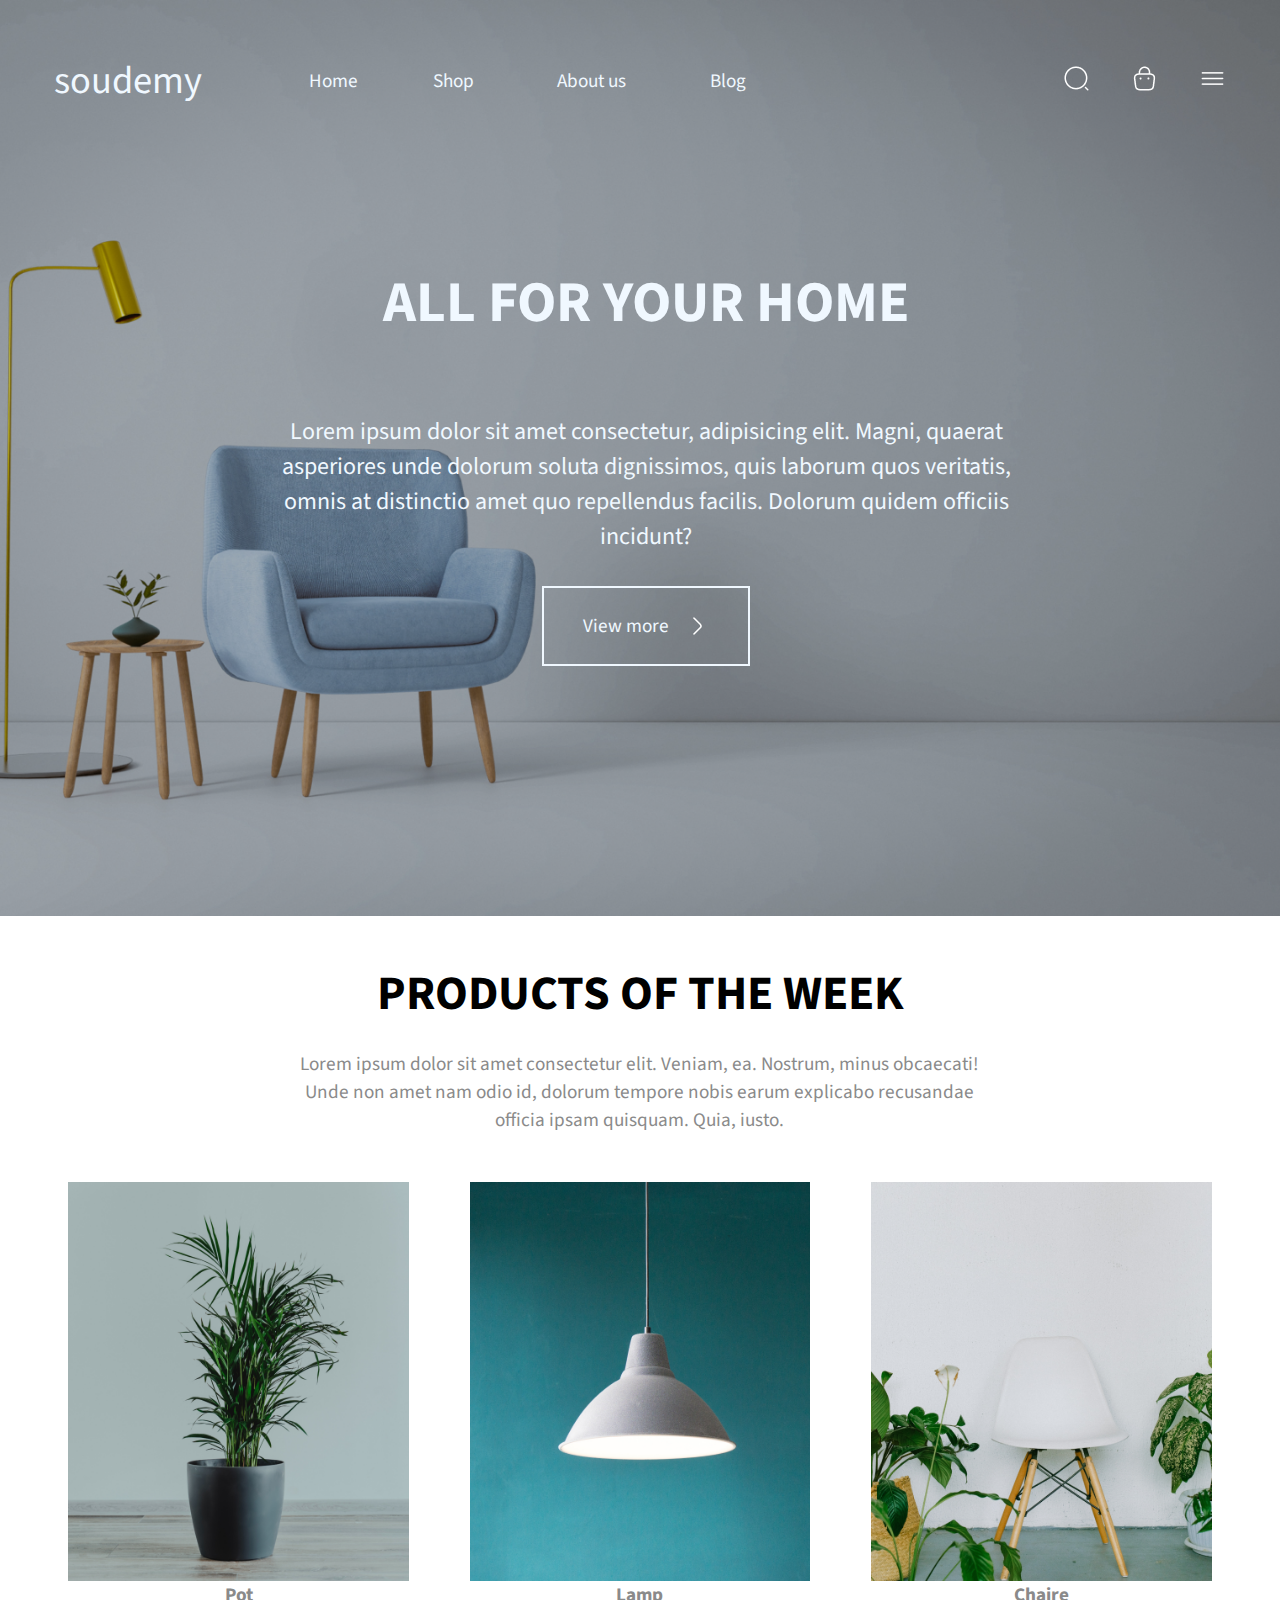
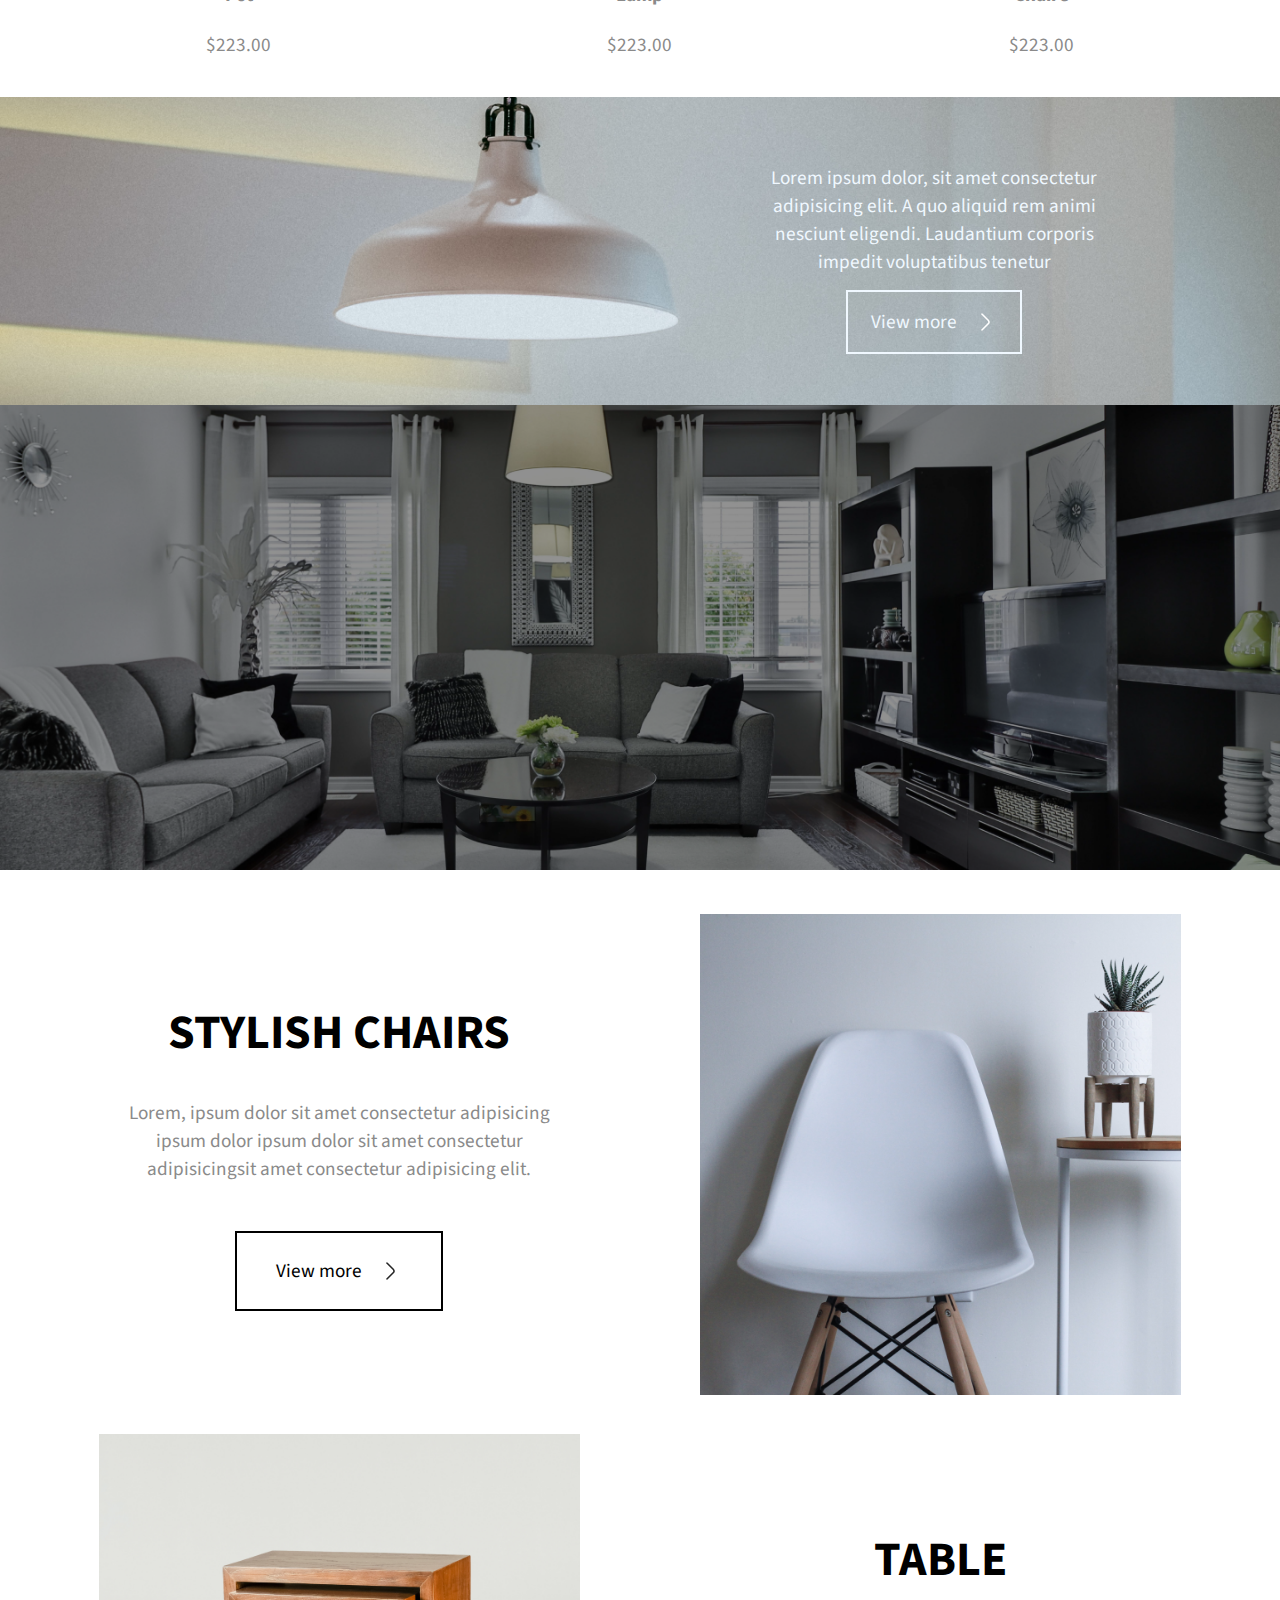
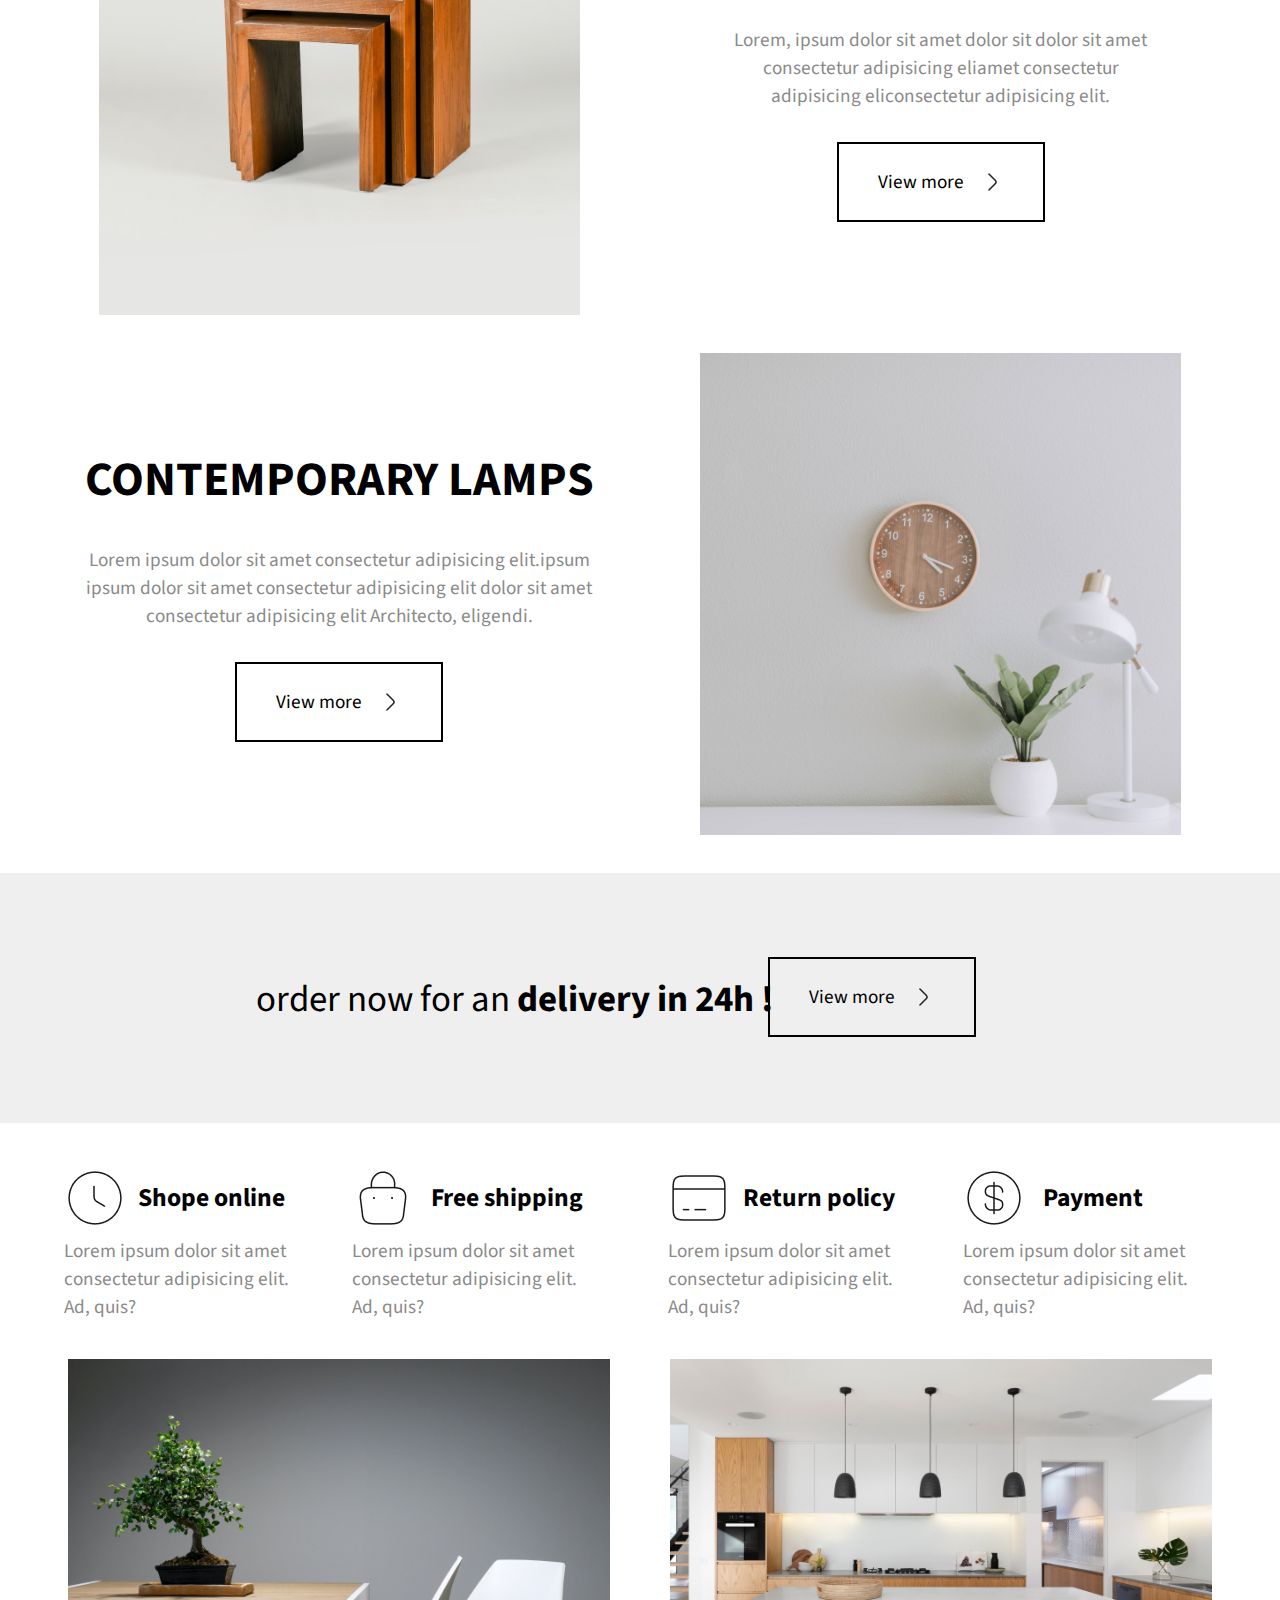
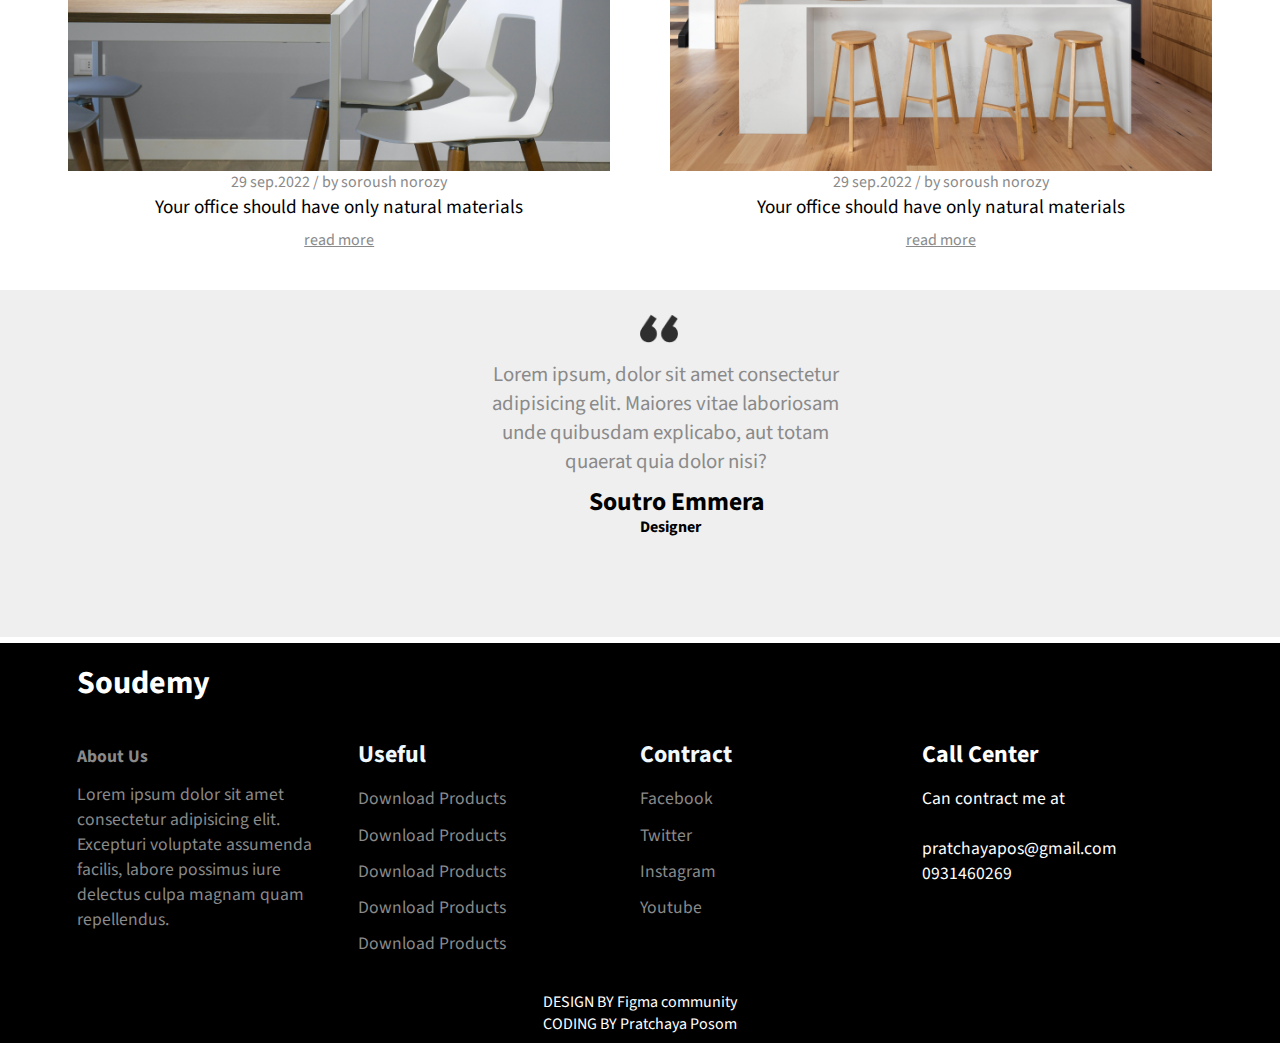
==== commit c7d73e22: "update navbar" ====
--- a/index.html
+++ b/index.html
@@ -10,42 +10,42 @@
     <title>Soudemy </title>
 </head>
 <body>
-    <container class="top1">
-        <img src="img/Rectangle 4.png" alt="" class="mainbg">
-        <section class = "nav">
-            <div class = "logo">
+    <container id = "top1">
+        <img id="mainbg" src="img/Rectangle 4.png" alt="" >
+        <section id = "nav">
+            <div id = "logo">
                 <p>soudemy</p>
             </div>
-            <ul>
+            <ul id = "menu">
                 <li><a href="#">Home</a></li>
                 <li><a href="page/shop.html">Shop</a></li>
                 <li><a href="#">About us</a></li>
                 <li><a href="#">Blog</a></li>
             </ul>
-            <div class = "nav-icons">
+            <div id = "nav-icons">
                 <a href="#"><img src="icons/search-normal.png" alt=""></a>
                 <a href="#"><img src="icons/bag-2.png" alt=""></a>
                 <a href="#"><img src="icons/menu.png" alt=""></a>
             </div>
         </section>
-        <container class="sec1">
-            <div class ="text1">
+        <container id="sec1">
+            <div id ="text1">
                 <h2>ALL FOR YOUR HOME</h2>
                 <br>
                 <p>Lorem ipsum dolor sit amet consectetur, adipisicing elit. Magni, quaerat asperiores unde dolorum soluta dignissimos, quis laborum quos veritatis, omnis at distinctio amet quo repellendus facilis. Dolorum quidem officiis incidunt?</p>
             </div>
-            <div class="main_btn">
-                <a href="#" class="btn_view1">View more<img src="icons/arrow-right.png" alt=""></a>
+            <div id="main_btn">
+                <a href="#" id="btn_view1">View more<img src="icons/arrow-right.png" alt=""></a>
             </div>
         </container>
     </container>
-    <container class="sec2">
-        <div class="text2">
+    <container id="sec2">
+        <div id="text2">
             <h2>PRODUCTS OF THE WEEK</h2>
             <br>
             <p>Lorem ipsum dolor sit amet consectetur elit. Veniam, ea. Nostrum, minus obcaecati! Unde non amet nam odio id, dolorum tempore nobis earum explicabo recusandae officia ipsam quisquam. Quia, iusto.</p>
         </div>
-        <div class="PTW">
+        <div id="PTW">
             <div id="PTW1">
                 <a href="#"><img id="pro1" src="img/Rectangle 6.png" alt="">
                 <span id="pro_name1">Pot</span><br>
@@ -66,82 +66,82 @@
             </div>
         </div>
     </container>
-    <container class="sec3">
-            <div class = "pd1">
-                <img class="bgpd1" src="img/Rectangle 8.png" alt="show1">
+    <container id="sec3">
+            <div id = "pd1">
+                <img id="bgpd1" src="img/Rectangle 8.png" alt="show1">
                 <p>Lorem ipsum dolor, sit amet consectetur adipisicing elit. A quo aliquid rem animi nesciunt eligendi. Laudantium corporis impedit voluptatibus tenetur </p>
-                <a href="#" class="btn_view2">View more<img src="icons/arrow-right.png" alt=""></a>
-            </div>
-            <div class="pd2">
+                <a href="#" id="btn_view2">View more<img src="icons/arrow-right.png" alt=""></a>
+            </div>
+            <div id="pd2">
                 <img src="img/Rectangle 10.png" alt="show2">
             </div>
     </container>
-    <contianer class="sec4">
-        <div class="show2">
-            <div class="show2L">
+    <contianer id="sec4">
+        <div id="show2">
+            <div id="show2L">
                 <h2>STYLISH CHAIRS</h2>
                 <p>Lorem, ipsum dolor sit amet consectetur adipisicing ipsum dolor  ipsum dolor sit amet consectetur adipisicingsit amet consectetur adipisicing elit.</p>
-                <a href="#" class="btn_view3">View more<img src="icons/arrow-right-b.png" alt=""></a>
-            </div>
-            <div class="show2R">
+                <a href="#" id="btn_view3">View more<img src="icons/arrow-right-b.png" alt=""></a>
+            </div>
+            <div id="show2R">
                 <img src="img/Rectangle 11.png" alt="chaire">
             </div>
         </div>
     </contianer>
-    <container class="sec5">
-        <div class="show3">
-            <div class="show3L">
+    <container id="sec5">
+        <div id="show3">
+            <div id="show3L">
                 <img src="img/Rectangle 13.png" alt="table">
             </div>
-            <div class="show3R">
+            <div id="show3R">
                 <h2>TABLE</h2>
                 <p>Lorem, ipsum dolor sit amet dolor sit dolor sit amet consectetur adipisicing eliamet consectetur adipisicing eliconsectetur adipisicing elit.</p>
-                <a href="#" class="btn_view4">View more<img src="icons/arrow-right-b.png" alt=""></a>          
-            </div>
-        </div>
-    </container>
-    <container class="sec6">
-        <div class="show4">
-            <div class="show4L">
+                <a href="#" id="btn_view4">View more<img src="icons/arrow-right-b.png" alt=""></a>          
+            </div>
+        </div>
+    </container>
+    <container id="sec6">
+        <div id="show4">
+            <div id="show4L">
                 <h2>CONTEMPORARY LAMPS</h2>
                 <p>Lorem ipsum dolor sit amet consectetur adipisicing elit.ipsum ipsum dolor sit amet consectetur adipisicing elit dolor sit amet consectetur adipisicing elit Architecto, eligendi.</p>
-                <a href="#" class="btn_view5">View more<img src="icons/arrow-right-b.png" alt=""></a>         
+                <a href="#" id="btn_view5">View more<img src="icons/arrow-right-b.png" alt=""></a>         
              </div>
-            <div class="show4R">
+            <div id="show4R">
                 <img src="img/Rectangle 15.png" alt="clock">
             </div>
         </div>
     </container>
-    <container class="sec7">
-        <div class="show5">
-            <div class="show5T">
-                <img class="bgshow5T" src="img/Rectangle 17.png" alt="">
+    <container id="sec7">
+        <div id="show5">
+            <div id="show5T">
+                <img id="bgshow5T" src="img/Rectangle 17.png" alt="">
                 <p>order now for an <span>delivery in 24h !</span></p>
-                <a href="#" class="btn_view6">View more<img src="icons/arrow-right-b.png" alt=""></a>          
+                <a href="#" id="btn_view6">View more<img src="icons/arrow-right-b.png" alt=""></a>          
              </div>
-            <div class="show5D">
-                <div class="show5D_1">
+            <div id="show5D">
+                <div id="show5D_1">
                     <div>
                         <img src="icons/clock.png" alt="clock">
                         <h4>Shope online</h4>
                     </div>
                     <p>Lorem ipsum dolor sit amet consectetur adipisicing elit. Ad, quis?</p>
                 </div>
-                <div class="show5D_2">
+                <div id="show5D_2">
                     <div>
                         <img src="icons/bag-3.png" alt="bag">
                         <h4>Free shipping</h4>
                     </div>
                     <p>Lorem ipsum dolor sit amet consectetur adipisicing elit. Ad, quis?</p>
                 </div>
-                <div class="show5D_3">
+                <div id="show5D_3">
                     <div>
                         <img src="icons/card.png" alt="card">
                         <h4>Return policy</h4>
                     </div>
                     <p>Lorem ipsum dolor sit amet consectetur adipisicing elit. Ad, quis?</p>
                 </div>
-                <div class="show5D_4">
+                <div id="show5D_4">
                     <div>
                         <img src="icons/dollar-circle.png" alt="dollar">
                         <h4>Payment</h4>
@@ -151,43 +151,43 @@
             </div>
         </div>
     </container>
-    <container class="sec8">
-        <div class="show6">
-            <div class="show6L">
-                <div class="show6LD">
+    <container id="sec8">
+        <div id="show6">
+            <div id="show6L">
+                <div id="show6LD">
                     <img id="rec20" src="img/Rectangle 20.png" alt="">
                     <p>29 sep.2022 / by soroush norozy<br>
                         <span>Your office should have only natural materials</span></p>
-                    <a href="#" class="read1">read more</a>
-                </div>
-            </div>
-            <div class="show6R">
-                <div class="show6RD">
+                    <a href="#" id="read1">read more</a>
+                </div>
+            </div>
+            <div id="show6R">
+                <div id="show6RD">
                     <img id="rec19" src="img/Rectangle 19.png" alt="">
                     <p>29 sep.2022 / by soroush norozy<br>
                         <span>Your office should have only natural materials</span></p>
-                        <a href="#" class="read2">read more</a>
-                </div>
-            </div>
-        </div>
-    </container>
-    <container class="sec9">
-        <div class="show7">
-            <img class="show7bg" src="img/Rectangle 21.png" alt="">
-            <img class="comma" src="icons/“.png" alt="">
+                        <a href="#" id="read2">read more</a>
+                </div>
+            </div>
+        </div>
+    </container>
+    <container id="sec9">
+        <div id="show7">
+            <img id="show7bg" src="img/Rectangle 21.png" alt="">
+            <img id="comma" src="icons/“.png" alt="">
             <p>Lorem ipsum, dolor sit amet consectetur adipisicing elit. Maiores vitae laboriosam unde quibusdam explicabo, aut totam quaerat quia dolor nisi? </p>
             <h5>Soutro Emmera</h5>
             <h6>Designer</h6>
         </div>
     </container>
     <footer>
-        <div class="detail">
+        <div id="detail">
             <h3>Soudemy</h3>
-            <div class="about_us">
+            <div id="about_us">
                <p id="detail1">About Us</p>
                <p>Lorem ipsum dolor sit amet consectetur adipisicing elit. Excepturi voluptate assumenda facilis, labore possimus iure delectus culpa magnam quam repellendus.</p>
             </div>
-            <div class="download">
+            <div id="download">
                 <p id="detail2">Useful</p>
                 <ul>
                     <li><a href="#">Download Products</a></li>
@@ -197,7 +197,7 @@
                     <li><a href="#">Download Products</a></li>
                 </ul>
             </div>
-            <div class="useful">
+            <div id="useful">
                 <p id="detail3">Contract</p>
                 <ul>
                     <li><a href="#">Facebook</a></li>
@@ -206,7 +206,7 @@
                     <li><a href="#">Youtube</a></li>
                 </ul>
             </div>
-            <div class="call">
+            <div id="call">
                 <p id="detail4">Call Center</p>
                 <p>Can contract me at
                 <br>
@@ -216,7 +216,7 @@
                 0931460269
                 </p>                
             </div>
-            <div class="sign">
+            <div id="sign">
                 <p>DESIGN BY Figma community</p>
                 <p>CODING BY Pratchaya Posom</p>
             </div>
--- a/style2.css
+++ b/style2.css
@@ -7,74 +7,83 @@
 
 /* -----------------navbar------------------------ */
 
-.top1 {
+#top1 {
     width: 100%;
 }
-.mainbg {
+#mainbg {
     position: relative;
     width: 100%;
     height: auto;
 }
-.nav {
+#nav {
     position: absolute;
     top: 0;
-    left: 2rem;
     margin: 3%;
     display: grid;
     grid-template-columns: 13% 60% 20%;
     align-items: center;
-    width: 90%;
+    width: 96%;
     justify-content: space-between;
-
-}
-.logo {
+    transition: 0.5s;
+
+}
+#logo {
     color: aliceblue;
     font-size: 2.4rem;
     padding: 1rem;
 }
-.nav ul {
-    display: grid;
-    grid-template-columns: 20% 20% 20% 20%;
+#menu {
+    display: grid;
+    grid-template-columns: 10% 10% 15% 10%;
     align-items: center;
     justify-content: space-evenly;
     margin-right: 20%;
     list-style: none;
 }
-.nav ul li a {
+#menu li a {
     color: aliceblue;
     padding: 0.2rem;
     font-size: 1.2rem;
     text-decoration: none;
     transition: 0.5s;
 }
-    .nav ul li a:hover {
+    #menu li a:hover {
         color: black;
         padding-left: 0.5rem;
         font-size: 1.22rem;
     }
-.nav-icons {
+#nav-icons {
     display: grid;
     grid-template-columns: auto auto auto;
     justify-content: space-evenly;
     align-items: center;
     height: 50%;
 }
-.nav-icons a {
+#nav-icons a {
     max-width: 100%;
     height: auto;
     transition: 0.5s;
 }
-    .nav-icons a:hover {
+    #nav-icons a:hover {
         padding-bottom: 100%;
     }
-.nav-icons img {
+#nav-icons img {
     max-width: 100%;
     height: auto;
 }
 
+#nav.sticky {
+    position: fixed;
+    background-color: #8A8A8A;
+    z-index: 1;
+    margin: 0;
+    width: 100%;
+  }
+  
+
 /* ---------------------main-------------------- */
 
-.sec1 {
+#sec1 {
     position: absolute;
     top: 13rem;
     left: 2rem;
@@ -85,7 +94,7 @@
     margin: 3%;
     width: 90%;
 }
-.text1 {
+#text1 {
     color: aliceblue;
     font-size: 2.4rem;
     padding: 1rem;
@@ -95,22 +104,22 @@
     flex-direction: column;
     padding-bottom: 1rem;
 }
-.text1 h2 {
+#text1 h2 {
     text-align: center;
 }
-.text1 p {
+#text1 p {
     color: aliceblue;
     font-size: 1.5rem;
     text-align: center;
     padding: 1rem;
     max-width: 70%;
 }
-.main_btn {
-    display: flex;
-    justify-content: center;
-    align-items: center;
-}
-.main_btn a {
+#main_btn {
+    display: flex;
+    justify-content: center;
+    align-items: center;
+}
+#main_btn a {
     display: flex;
     justify-content: center;
     align-items: center;
@@ -122,45 +131,45 @@
     transition: 0.5s;
     border: 2px solid aliceblue;
 }
-    .main_btn a:hover {
+    #main_btn a:hover {
         margin-left: 1rem;
         padding-left: 1rem;
         border: 2px solid rgb(0, 0, 0);
     }
-.main_btn img {
+#main_btn img {
     padding-left: 1rem;
 }
 
 /* ----------------------sec2-------------------------- */
 
-.sec2 {
+#sec2 {
     display: grid;
     grid-template-rows: auto auto;
     margin: 3%;
 }
-.text2 {
+#text2 {
     display: flex;
     flex-direction: column;
     justify-content: center;
     align-items: center;
     margin-bottom: 1rem;
 }
-.text2 h2 {
+#text2 h2 {
     font-size: 3rem;
 }
-.text2 p {
+#text2 p {
     max-width: 60%;
     font-size: 1.2rem;
     color: #8A8A8A;
     text-align: center;
 }
-.PTW {
+#PTW {
     display: grid;
     grid-template-columns: auto auto auto;
     max-width: 100%;
     margin-top: 2rem;
 }
-.PTW span {
+#PTW span {
     font-size: 1.2rem;
     color: #8A8A8A;
 }
@@ -230,20 +239,20 @@
 
 /* -------------------sec3----------------------------- */
 
-.sec3 {
+#sec3 {
     display: grid;
     grid-template-rows: auto auto;
 }
-.pd1 {
+#pd1 {
     position: relative;
     width: 100%;
     height: 100%;
 }
-.bgpd1 {
+#bgpd1 {
     width: 100%;
     height: 100%;
 }
-.pd1 p {
+#pd1 p {
     position: absolute;
     top: 40%;
     left: 73%;
@@ -252,7 +261,7 @@
     text-align: center;
     color: aliceblue;
 }
-.btn_view2 {
+#btn_view2 {
     position: absolute;
     top: 73%;
     left: 73%;
@@ -268,47 +277,47 @@
     transition: 0.5s;
     border: 2px solid aliceblue;
 }
-    .btn_view2:hover {
+    #btn_view2:hover {
         margin-left: 1rem;
         padding-left: 1rem;
         border: 2px solid rgb(0, 0, 0);
     }
-.btn_view2 img {
+#btn_view2 img {
     padding-left: 1rem;
 }
-.pd2 img {
+#pd2 img {
     width: 100%;
     height: auto;
 }
 
 /* ----------------sec4----------------------- */
 
-.sec4 {
+#sec4 {
     display: flex;
     margin: 3%;
 }
-.show2 {
+#show2 {
     display: grid;
     grid-template-columns: 50% 50%;
 }
-.show2L {
+#show2L {
     display: flex;
     flex-direction: column;
     justify-content: center;
     align-items: center;
 }
-.show2L h2 {
+#show2L h2 {
     font-size: 3rem;
     margin-bottom: 2rem;
 }
-.show2L p {
+#show2L p {
     font-size: 1.2rem;
     text-align: center;
     color: #8A8A8A;
     width: 70%;
     margin-bottom: 3rem;
 }
-.btn_view3 {
+#btn_view3 {
     display: flex;
     justify-content: center;
     align-items: center;
@@ -320,62 +329,62 @@
     transition: 0.5s;
     border: 2px solid black;
 }
-    .btn_view3:hover {
+    #btn_view3:hover {
         background-color: #8A8A8A;
         color: aliceblue;
         margin-left: 1rem;
         padding-left: 1rem;
     }
-.btn_view3 img {
+#btn_view3 img {
     padding-left: 1rem;
 }
-.show2R {
-    display: flex;
-    justify-content: center;
-    align-items: center;
-}
-.show2R img {
+#show2R {
+    display: flex;
+    justify-content: center;
+    align-items: center;
+}
+#show2R img {
     width: 80%;
     height: auto;
 }
 
 /* ----------------------sec5-------------------- */
 
-.sec5 {
+#sec5 {
     display: flex;
     margin: 3%;
 }
-.show3 {
+#show3 {
     display: grid;
     grid-template-columns: 50% 50%;
 }
-.show3L {
-    display: flex;
-    justify-content: center;
-    align-items: center;
-}
-.show3L img {
+#show3L {
+    display: flex;
+    justify-content: center;
+    align-items: center;
+}
+#show3L img {
     width: 80%;
     height: auto;
 }
-.show3R {
+#show3R {
     display: flex;
     flex-direction: column;
     justify-content: center;
     align-items: center;
 }
-.show3R h2 {
+#show3R h2 {
     font-size: 3rem;
     margin-bottom: 2rem;
 }
-.show3R p {
+#show3R p {
     font-size: 1.2rem;
     text-align: center;
     width: 70%;
     color: #8A8A8A;
     margin-bottom: 2rem;
 }
-.btn_view4 {
+#btn_view4 {
     display: flex;
     justify-content: center;
     align-items: center;
@@ -387,44 +396,44 @@
     transition: 0.5s;
     border: 2px solid black;
 }
-    .btn_view4:hover {
+    #btn_view4:hover {
         background-color: #8A8A8A;
         color: aliceblue;
         margin-left: 1rem;
         padding-left: 1rem;
     }
-.btn_view4 img {
+#btn_view4 img {
     padding-left: 1rem;
 }
 
 /* ------------------sec6--------------------- */
 
-.sec6 {
+#sec6 {
     display: flex;
     margin: 3%;
 }
-.show4 {
+#show4 {
     display: grid;
     grid-template-columns: 50% 50%;
 }
-.show4L {
+#show4L {
     display: flex;
     flex-direction: column;
     justify-content: center;
     align-items: center;
 }
-.show4L h2 {
+#show4L h2 {
     font-size: 3rem;
     margin-bottom: 2rem;
 }
-.show4L p {
+#show4L p {
     text-align: center;
     font-size: 1.2rem;
     width: 90%;
     color: #8A8A8A;
     margin-bottom: 2rem;
 }
-.btn_view5 {
+#btn_view5 {
     display: flex;
     justify-content: center;
     align-items: center;
@@ -436,44 +445,44 @@
     transition: 0.5s;
     border: 2px solid black;
 }
-    .btn_view5:hover {
+    #btn_view5:hover {
         background-color: #8A8A8A;
         color: aliceblue;
         margin-left: 1rem;
         padding-left: 1rem;
     }
-.btn_view5 img {
+#btn_view5 img {
     padding-left: 1rem;
 }
-.show4R {
-    display: flex;
-    justify-content: center;
-    align-items: center;
-}
-.show4R img {
+#show4R {
+    display: flex;
+    justify-content: center;
+    align-items: center;
+}
+#show4R img {
     width: 80%;
     height: auto;
 }
 
 /* ----------------sec7--------------------- */
 
-.show5T {
+#show5T {
     position: relative;
 }
-.bgshow5T {
+#bgshow5T {
     width: 100%;
     height: auto;
 }
-.show5T p {
+#show5T p {
     position: absolute;
     top: 39%;
     left: 20%;
     font-size: 2.5rem;
 }
-.show5T span {
+#show5T span {
     font-weight: bold;
 }
-.btn_view6 {
+#btn_view6 {
     position: absolute;
     top: 33%;
     left: 60%;
@@ -488,106 +497,106 @@
     transition: 0.5s;
     border: 2px solid black;
 }
-    .btn_view6:hover {
+    #btn_view6:hover {
         background-color: #8A8A8A;
         color: aliceblue;
         margin-left: 1rem;
         padding-left: 1rem;
     }
-.btn_view6 img {
+#btn_view6 img {
     padding-left: 1rem;
 }
 
 
-.show5D {
+#show5D {
     display: grid;
     grid-template-columns: auto auto auto auto;
     margin: 3% 0% 3% 5%;
 }
-.show5D_1 {
+#show5D_1 {
     display: grid;
     grid-template-rows: auto auto;
 }
 /* ----------------------------------- */
-.show5D_1 div {
+#show5D_1 div {
     display: grid;
     grid-template-columns: 25% auto;
     align-items: center;
     width: 80%;
     margin-bottom: 0.5rem;
 }
-.show5D_1 img {
-    display: flex;
-    justify-content: center;
-    align-items: center;
-}
-.show5D_1 h4 {
+#show5D_1 img {
+    display: flex;
+    justify-content: center;
+    align-items: center;
+}
+#show5D_1 h4 {
     font-size: 1.6rem;
 }
-.show5D_1 p {
+#show5D_1 p {
     font-size: 1.2rem;
     color: #8A8A8A;
     width: 80%;
 }
 /* ----------------------------------- */
-.show5D_2 div {
+#show5D_2 div {
     display: grid;
     grid-template-columns: 25% auto;
     align-items: center;
     width: 80%;
     margin-bottom: 0.5rem;
 }
-.show5D_2 img {
-    display: flex;
-    justify-content: center;
-    align-items: center;
-}
-.show5D_2 h4 {
+#show5D_2 img {
+    display: flex;
+    justify-content: center;
+    align-items: center;
+}
+#show5D_2 h4 {
     font-size: 1.6rem;
 }
-.show5D_2 p {
+#show5D_2 p {
     font-size: 1.2rem;
     color: #8A8A8A;
     width: 80%;
 }
 /* -------------------------------------- */
-.show5D_3 div {
+#show5D_3 div {
     display: grid;
     grid-template-columns: 25% auto;
     align-items: center;
     width: 80%;
     margin-bottom: 0.5rem;
 }
-.show5D_3 img {
-    display: flex;
-    justify-content: center;
-    align-items: center;
-}
-.show5D_3 h4 {
+#show5D_3 img {
+    display: flex;
+    justify-content: center;
+    align-items: center;
+}
+#show5D_3 h4 {
     font-size: 1.6rem;
 }
-.show5D_3 p {
+#show5D_3 p {
     font-size: 1.2rem;
     color: #8A8A8A;
     width: 80%;
 }
 /* -------------------------------------- */
-.show5D_4 div {
+#show5D_4 div {
     display: grid;
     grid-template-columns: 25% auto;
     align-items: center;
     width: 80%;
     margin-bottom: 0.5rem;
 }
-.show5D_4 img {
-    display: flex;
-    justify-content: center;
-    align-items: center;
-}
-.show5D_4 h4 {
+#show5D_4 img {
+    display: flex;
+    justify-content: center;
+    align-items: center;
+}
+#show5D_4 h4 {
     font-size: 1.6rem;
 }
-.show5D_4 p {
+#show5D_4 p {
     font-size: 1.2rem;
     color: #8A8A8A;
     width: 80%;
@@ -595,114 +604,114 @@
 
 /* ----------------------sec8------------------ */
 
-.sec8 {
+#sec8 {
     display: grid;
     grid-template-columns: auto;
     margin: 3%;
 }
-.show6 {
+#show6 {
     display: grid;
     grid-template-columns: 50% 50%;
     align-items: center;
 }
-.show6 img {
+#show6 img {
     width: 90%;
     height: auto;
     transition-property: width ,height;
     transition-duration: 1s;
     transition-delay: 0.3s;
 }
-    .show6 img:hover {
+    #show6 img:hover {
         width: 120%;
         height: auto;
         cursor: pointer;
     }
-.show6L {
+#show6L {
     display: grid;
     grid-template-rows: auto auto;
     justify-content: center;
     align-items: center;
 }
-.show6LD {
+#show6LD {
     display: flex;
     flex-direction: column;
     justify-content: center;
     align-items: center;
 }
-.show6LD p {
+#show6LD p {
     text-align: center;
     font-size: 1rem;
     color: #8A8A8A;
     margin-bottom: 0.5rem;
 }
-.show6LD span {
+#show6LD span {
     font-size: 1.2rem;
     color: black;
 }
-.show6R {
+#show6R {
     display: grid;
     grid-template-rows: auto auto;
     justify-content: center;
     align-items: center;
 }
-.read1 {
+#read1 {
     font-size: 1rem;
     color: #8A8A8A;
     transition: 0.5s;
 }
-    .read1:hover {
+    #read1:hover {
         color: black;
     }
 /* ----------------------------------------- */
-.show6RD {
+#show6RD {
     display: flex;
     flex-direction: column;
     justify-content: center;
     align-items: center;
 }
-.show6RD p {
+#show6RD p {
     text-align: center;
     font-size: 1rem;
     color: #8A8A8A;
     margin-bottom: 0.5rem;
 }
-.show6RD span {
+#show6RD span {
     font-size: 1.2rem;
     color: black;
 }
-.show6R {
+#show6R {
     display: grid;
     grid-template-rows: auto auto;
     justify-content: center;
     align-items: center;
 }
-.read2 {
+#read2 {
     font-size: 1rem;
     color: #8A8A8A;
     transition: 0.5s;
 }
-    .read2:hover {
+    #read2:hover {
         color: black;
     }
 
 /* -----------------sec9------------------------ */
 
-.show7 {
+#show7 {
     position: relative;
     width: 100%;
     height: 100%;
 }
-.show7bg {
+#show7bg {
     width: 100%;
     height: auto;
 }
-.comma {
+#comma {
     position: absolute;
     top: 7%;
     left: 50%;
     width: 3%;
 }
-.show7 p {
+#show7 p {
     position: absolute;
     top: 20%;
     left: 37%;
@@ -711,13 +720,13 @@
     font-size: 1.3rem;
     text-align: center;
 }
-.show7 h5 {
+#show7 h5 {
     position: absolute;
     top: 46%;
     left: 46%;
     font-size: 1.6rem;
 }
-.show7 h6 {
+#show7 h6 {
     position: absolute;
     top: 55%;
     left: 50%;
@@ -725,7 +734,7 @@
 }
 
 /* ---------------footer------------------ */
-.detail {
+#detail {
     display: grid;
     grid-template-columns: 22% 22% 22% 22%;
     grid-template-rows: 20% auto auto;
@@ -734,14 +743,14 @@
     background-color: black;
     color: white;
 }
-.detail h3 {
+#detail h3 {
     grid-column: 1 / 5;
     display: flex;
     align-items: center;
     font-size: 2rem;
 }
 /* ------------------------------- */
-.about_us {
+#about_us {
     width: 90%;
     margin: 3% 3% 3% 0%;
 }
@@ -751,69 +760,69 @@
     font-weight: bold;
     margin: 5% 5% 5% 0%;
  }
-.about_us p {
+#about_us p {
     color: #8A8A8A;
     font-size: 1.1rem;
 }
 /* ------------------------------- */
- #detail2 {
+#detail2 {
     color: aliceblue;
     font-size: 1.5rem;
     font-weight: bold;
     margin: 5% 5% 5% 0%;
  }
- .download ul{
+#download ul{
     list-style: none;
 }
-.download ul li {
+#download ul li {
     margin: 4% 4% 4% 0%;
 }
-.download ul li a{
+#download ul li a{
     color: #8A8A8A;
     text-decoration: none;
     font-size: 1.1rem;
     transition: 0.5s;
 }
-    .download ul li a:hover {
+    #download ul li a:hover {
         font-size: 1.12rem;
         padding-left: 0.2rem;
         color: aliceblue;
     }
 /* ------------------------------- */
- #detail3 {
+#detail3 {
     color: aliceblue;
     font-size: 1.5rem;
     font-weight: bold;
     margin: 5% 5% 5% 0%;
  }
- .useful ul{
+#useful ul{
     list-style: none;
 }
-.useful ul li {
+#useful ul li {
     margin: 4% 4% 4% 0%;
 }
-.useful ul li a{
+#useful ul li a{
     color: #8A8A8A;
     text-decoration: none;
     font-size: 1.1rem;
     transition: 0.5s;
 }
-    .useful ul li a:hover {
+    #useful ul li a:hover {
         font-size: 1.12rem;
         padding-left: 0.2rem;
         color: aliceblue;
     }
  /* ------------------------------- */
- #detail4 {
+#detail4 {
     font-size: 1.5rem;
     font-weight: bold;
     margin: 5% 5% 5% 0%;
  }
- .call {
+#call {
     font-size: 1.1rem;
  }
   /* ------------------------------- */
-  .sign {
+#sign {
     display: flex;
     flex-direction: column;
     justify-content: center;
@@ -826,34 +835,34 @@
 
 @media only screen and (max-width: 1366px) {
     /* -------------sec7------------------------ */
-    .show5T p {
+    #show5T p {
         font-size: 2.3rem;
     }
-    .show5D_1 h4 {
+    #show5D_1 h4 {
         padding-left: 1rem;
     }
-    .show5D_2 h4 {
+    #show5D_2 h4 {
         padding-left: 1rem;
     }
-    .show5D_3 h4 {
+    #show5D_3 h4 {
         padding-left: 1rem;
     }
-    .show5D_4 h4 {
+    #show5D_4 h4 {
         padding-left: 1rem;
     }
 
     /* ----------------sec8--------------------- */
-    .show6 img:hover {
+    #show6 img:hover {
         width: 110%;
         height: auto;
         cursor: pointer;
     }
 
     /* ----------------sec9---------------------- */
-    .show7 h5 {
+    #show7 h5 {
         top: 55%;
     }
-    .show7 h6 {
+    #show7 h6 {
         top: 64%;
     }
 }
@@ -862,29 +871,29 @@
 
 @media only screen and (max-width: 1250px) {
     /* ---------------sec3------------------------- */
-    .pd1 p {
+    #pd1 p {
         top: 5rem;
         font-size: 1rem;
     }
-    .pd1 a {
+    #pd1 a {
         top: 12rem;
     }
     /* -------------sec7------------------------ */
-    .show5T p {
+    #show5T p {
         font-size: 1.9rem;
     }
     /* ----------------sec8--------------------- */
-    .show6 img:hover {
+    #show6 img:hover {
         width: 105%;
         height: auto;
         cursor: pointer;
     }
 
     /* ----------------sec9---------------------- */
-    .show7 h5 {
+    #show7 h5 {
         top: 55%;
     }
-    .show7 h6 {
+    #show7 h6 {
         top: 64%;
     }
 }
@@ -892,68 +901,68 @@
 /* --------------------900 px ----------------------- */
 
 @media only screen and (max-width: 980px) {
-    .nav {
+    #nav {
         grid-template-columns: 22% 58% 20%;
     }
-    .logo {
+    #logo {
         font-size: 2.3rem;
     }
-    .nav ul {
+    #nav ul {
         grid-template-columns: 20% 20% 24% 20%;
     }
-    .nav ul li a {
+    #nav ul li a {
         font-size: 1.2rem;
     }
-        .nav ul li a:hover {
+        #nav ul li a:hover {
             padding-left: 0.5rem;
             font-size: 1.3rem;
         }
 /* ----------------sec1------------------- */
-    .sec1 {
+    #sec1 {
         top: 7rem;
     }
-    .text1 {
+    #text1 {
         font-size: 2rem;
         padding-bottom: 0;
     }
-    .text1 p {
+    #text1 p {
         font-size: 1.2rem;
         margin-bottom: 1rem;
     }
 
 /* ---------------sec4----------------- */
-    .show2L h2 {
+    #show2L h2 {
         font-size: 2.5rem;
     }
 /* --------------sec5------------------- */
-    .show3R h2 {
+    #show3R h2 {
         font-size: 2.5rem;
     }
 /* --------------sec6-------------------- */
-    .show4L h2 {
+    #show4L h2 {
         font-size: 2.5rem;
     }
 /* -----------------sec7------------------- */
-    .show5T p {
+    #show5T p {
         font-size: 1.5rem;
     }
-    .show5D img {
+    #show5D img {
         width: 90%;
     }
-    .show5D h4 {
+    #show5D h4 {
         font-size: 1.2rem;
     }
 /* ---------------sec9------------------ */
-    .show7 p {
+    #show7 p {
         font-size: 1.1rem;
         left: 37%;
     }
-    .show7 h5 {
+    #show7 h5 {
         font-size: 1.3rem;
         top: 64%;
         left: 45%;
     }
-    .show7 h6 {
+    #show7 h6 {
         font-size: 1rem;
         top: 73%;
         left: 49%;
@@ -965,190 +974,190 @@
 
 @media only screen and (max-width: 760px) {
 
-    .nav {
+    #nav {
         grid-template-columns: 22% 58% 20%;
     }
-    .logo {
+    #logo {
         font-size: 2rem;
     }
-    .nav ul {
+    #nav ul {
         grid-template-columns: 20% 20% 24% 20%;
     }
-    .nav ul li a {
+    #nav ul li a {
         font-size: 0.8rem;
     }
-        .nav ul li a:hover {
+        #nav ul li a:hover {
             padding-left: 0.5rem;
             font-size: 1rem;
         }
 
 /* ---------------sec1----------------- */
 
-    .sec1 {
+    #sec1 {
         top: 5rem;
     }
-    .text1 {
+    #text1 {
         font-size: 1.5rem;
         padding-bottom: 0;
     }
-    .text1 p {
+    #text1 p {
         font-size: 1rem;
         padding-top: 0;
     }
-    .main_btn a {
+    #main_btn a {
         width: 10rem;
         height: 4rem;
         font-size: 1rem;
         margin-top: 2rem;
     }
-        .main_btn a:hover {
+        #main_btn a:hover {
             margin-left: 0.5rem;
             padding-left: 0.5rem;
         }
-    .main_btn img {
+    #main_btn img {
         padding-left: 0.5rem;
     }
 
     /* -------------sec3------------------- */
 
-    .pd1 p {
+    #pd1 p {
         top: 5rem;
         font-size: 1rem;
     }
-    .pd1 a {
+    #pd1 a {
         top: 12rem;
     }
-    .btn_view2 a {
+    #btn_view2 a {
         width: 10rem;
         height: 4rem;
         font-size: 1rem;
         margin-top: 2rem;
     }
-        .btn_view2 a:hover {
+        #btn_view2 a:hover {
             margin-left: 0.5rem;
             padding-left: 0.5rem;
         }
-    .btn_view2 img {
+    #btn_view2 img {
         padding-left: 0.5rem;
     }
 
     /* ---------------sec4----------------- */
-    .show2L h2 {
+    #show2L h2 {
         font-size: 2rem;
     }
-    .btn_view3 {
+    #btn_view3 {
         width: 10rem;
         height: 4rem;
         font-size: 1rem;
     }
-        .btn_view3:hover {
+        #btn_view3:hover {
             margin-left: 0.5rem;
             padding-left: 0.5rem;
         }
-    .btn_view3 img {
+    #btn_view3 img {
         padding-left: 0.5rem;
     }
 
     /* ------------sec5------------------------- */
-    .show3R h2 {
+    #show3R h2 {
         font-size: 2rem;
     }
-    .btn_view4 {
+    #btn_view4 {
         width: 10rem;
         height: 4rem;
         font-size: 1rem;
     }
-        .btn_view4:hover {
+        #btn_view4:hover {
             margin-left: 0.5rem;
             padding-left: 0.5rem;
         }
-    .btn_view4 img {
+    #btn_view4 img {
         padding-left: 0.5rem;
     }
 
     /* -----------------sec6------------------ */
 
-    .show4L h2 {
+    #show4L h2 {
         font-size: 2rem;
     }
-    .btn_view5 {
+    #btn_view5 {
         width: 10rem;
         height: 4rem;
         font-size: 1rem;
     }
-        .btn_view5:hover {
+        #btn_view5:hover {
             margin-left: 0.5rem;
             padding-left: 0.5rem;
         }
-    .btn_view5 img {
+    #btn_view5 img {
         padding-left: 0.5rem;
     }
 
     /* --------------sec7-------------------- */
 
-    .show5T p {
+    #show5T p {
         font-size: 1.5rem;
     }
-    .btn_view6 {
+    #btn_view6 {
         width: 10rem;
         height: 4rem;
         font-size: 1rem;
         top: 30%;
         left: 68%;
     }
-        .btn_view6:hover {
+        #btn_view6:hover {
             margin-left: 0.5rem;
             padding-left: 0.5rem;
         }
-    .btn_view6 img {
+    #btn_view6 img {
         padding-left: 0.5rem;
     }
-    .show5D img {
+    #show5D img {
         width: 90%;
     }
-    .show5D h4 {
+    #show5D h4 {
         font-size: 1.2rem;
     }
-    .show5D_4 {
+    #show5D_4 {
         padding-top: 0.7rem;
     }
-    .show5D_4 p {
+    #show5D_4 p {
         padding-top: 0.3rem;
     }
 
     /* ---------------sec8------------------ */
 
-    .show6 img:hover {
+    #show6 img:hover {
         width: 105%;
     }
 
     /* ---------------sec9------------------ */
 
-    .show7 p {
+    #show7 p {
         font-size: 0.8rem;
         left: 37%;
     }
-    .show7 h5 {
+    #show7 h5 {
         font-size: 1rem;
         left: 45%;
     }
-    .show7 h6 {
+    #show7 h6 {
         font-size: 0.8rem;
         left: 49%;
     }
 
     /* ----------------footer--------------- */
 
-    .download ul li a{
-        font-size: 1rem;
-    }
-        .download ul li a:hover {
+    #download ul li a{
+        font-size: 1rem;
+    }
+        #download ul li a:hover {
             font-size: 1rem;
         }
-    .useful ul li a{
-        font-size: 1rem;
-    }
-        .useful ul li a:hover {
+    #useful ul li a{
+        font-size: 1rem;
+    }
+        #useful ul li a:hover {
             font-size: 1rem;
         }
 
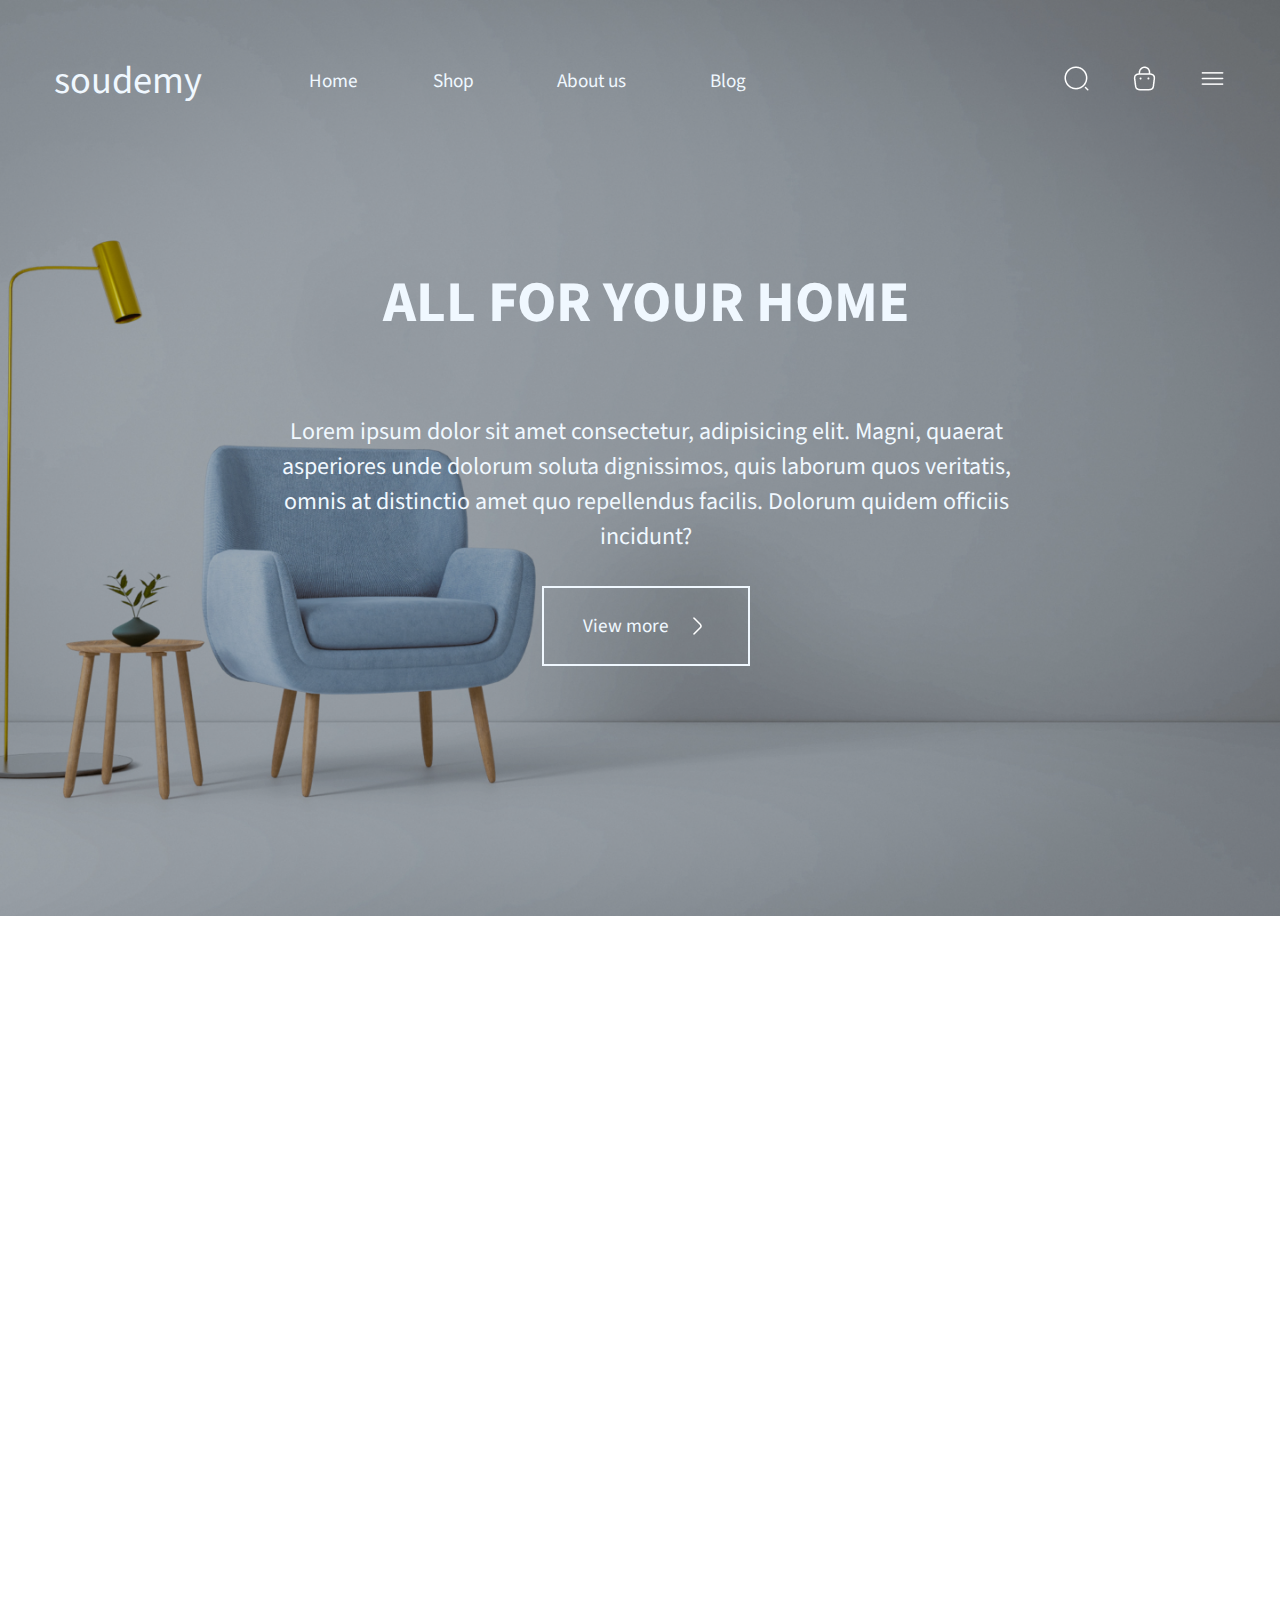
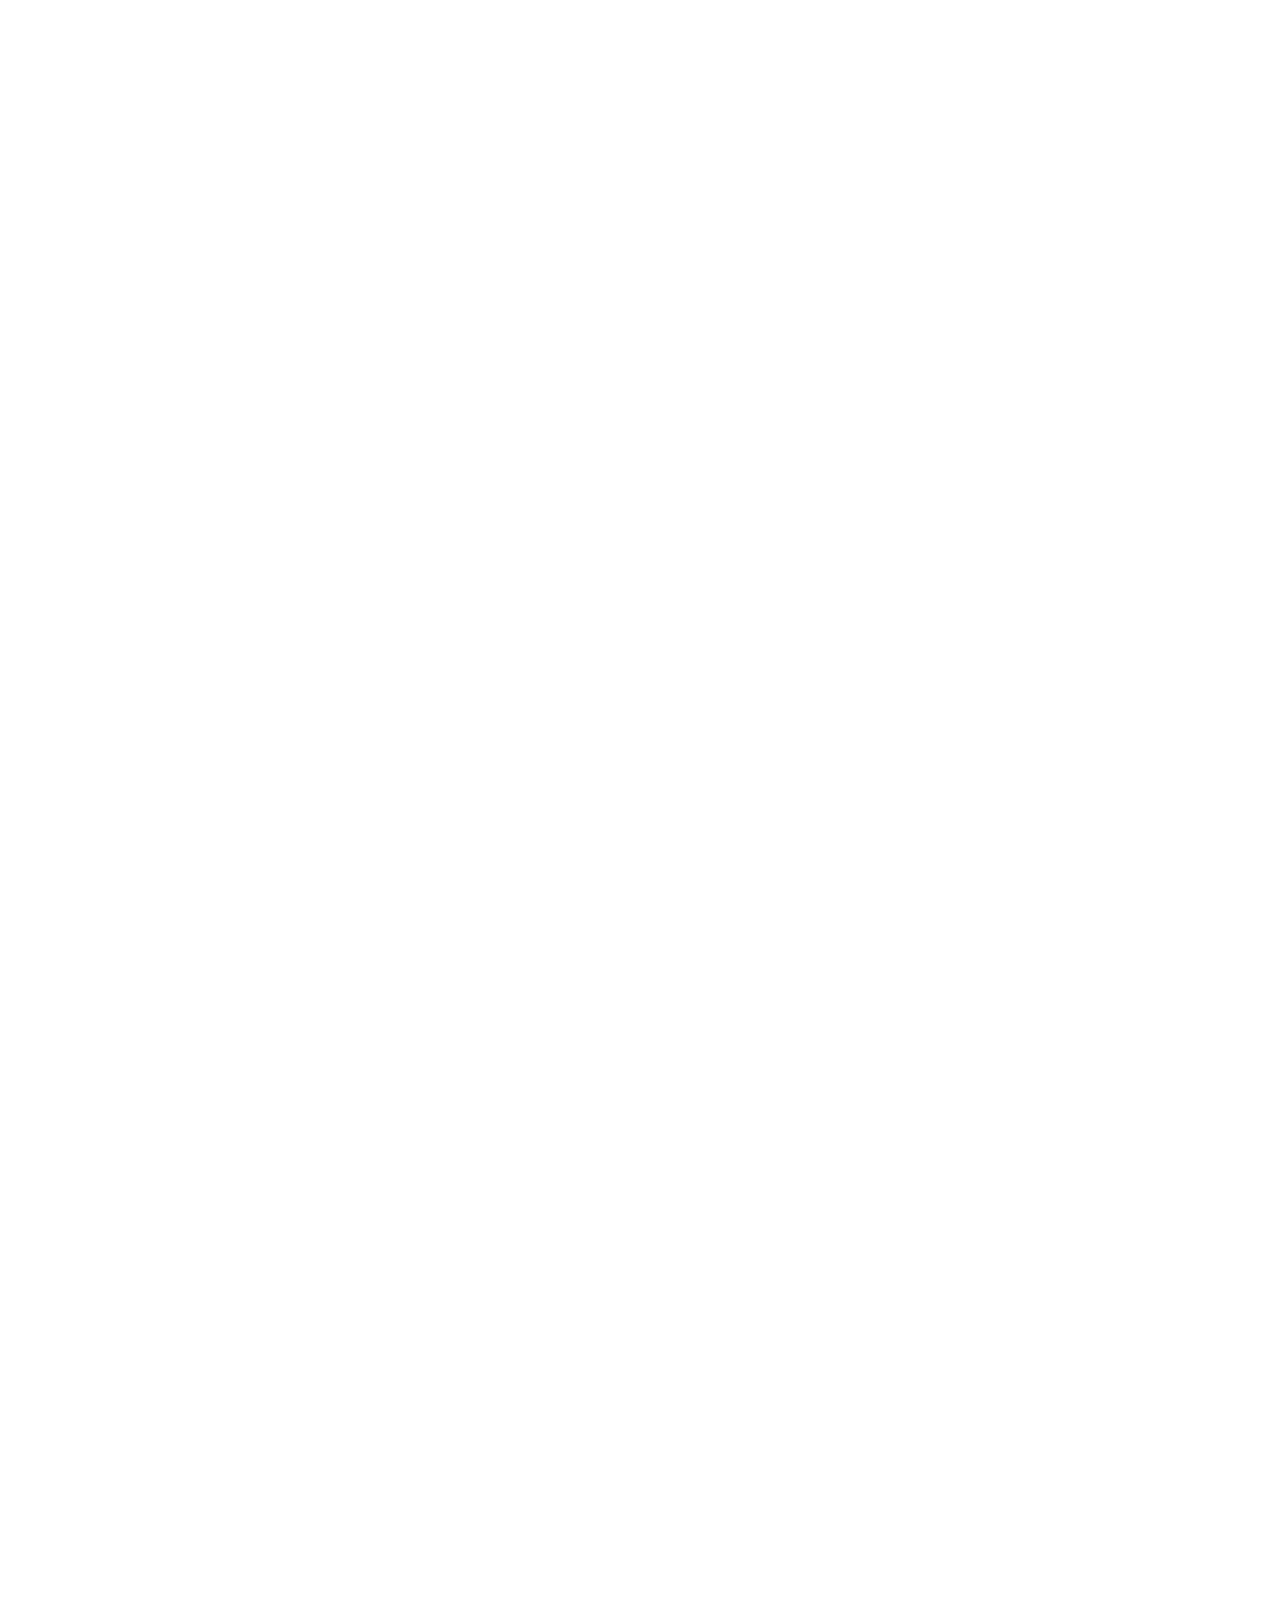
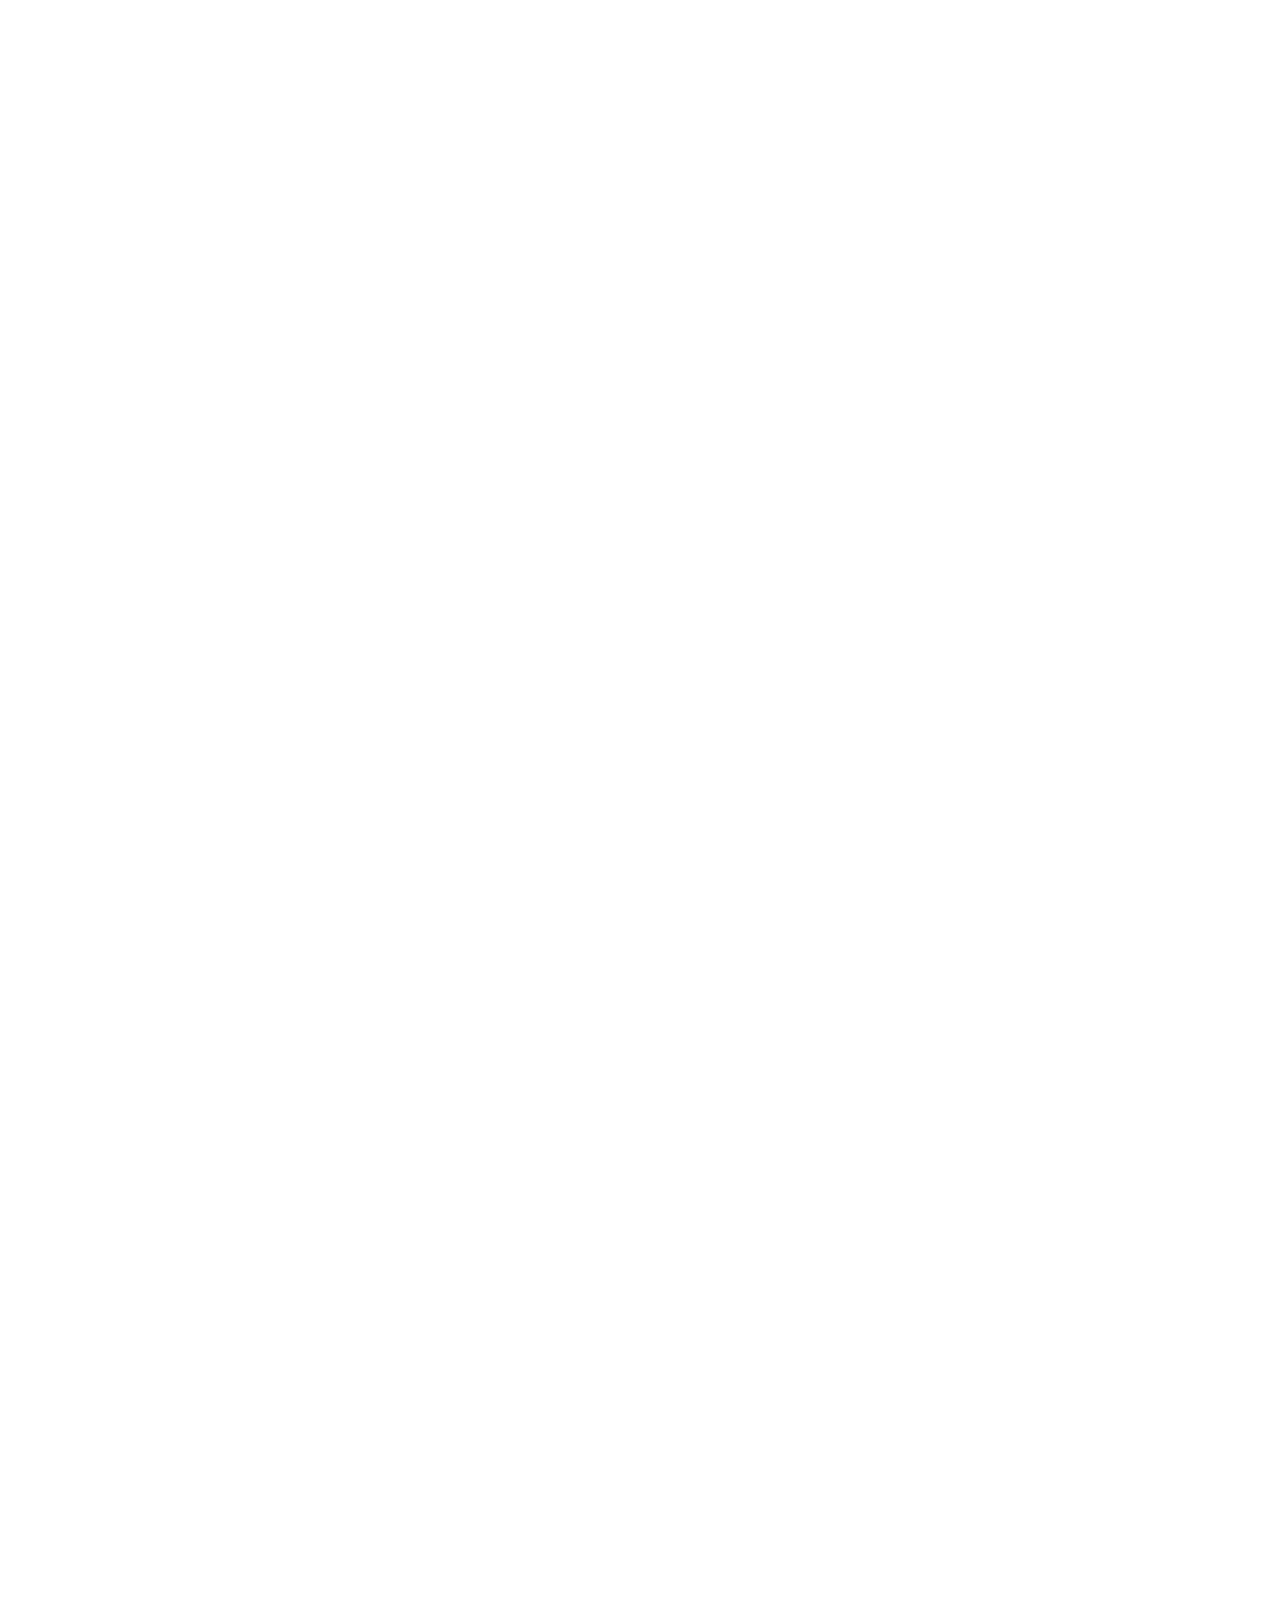
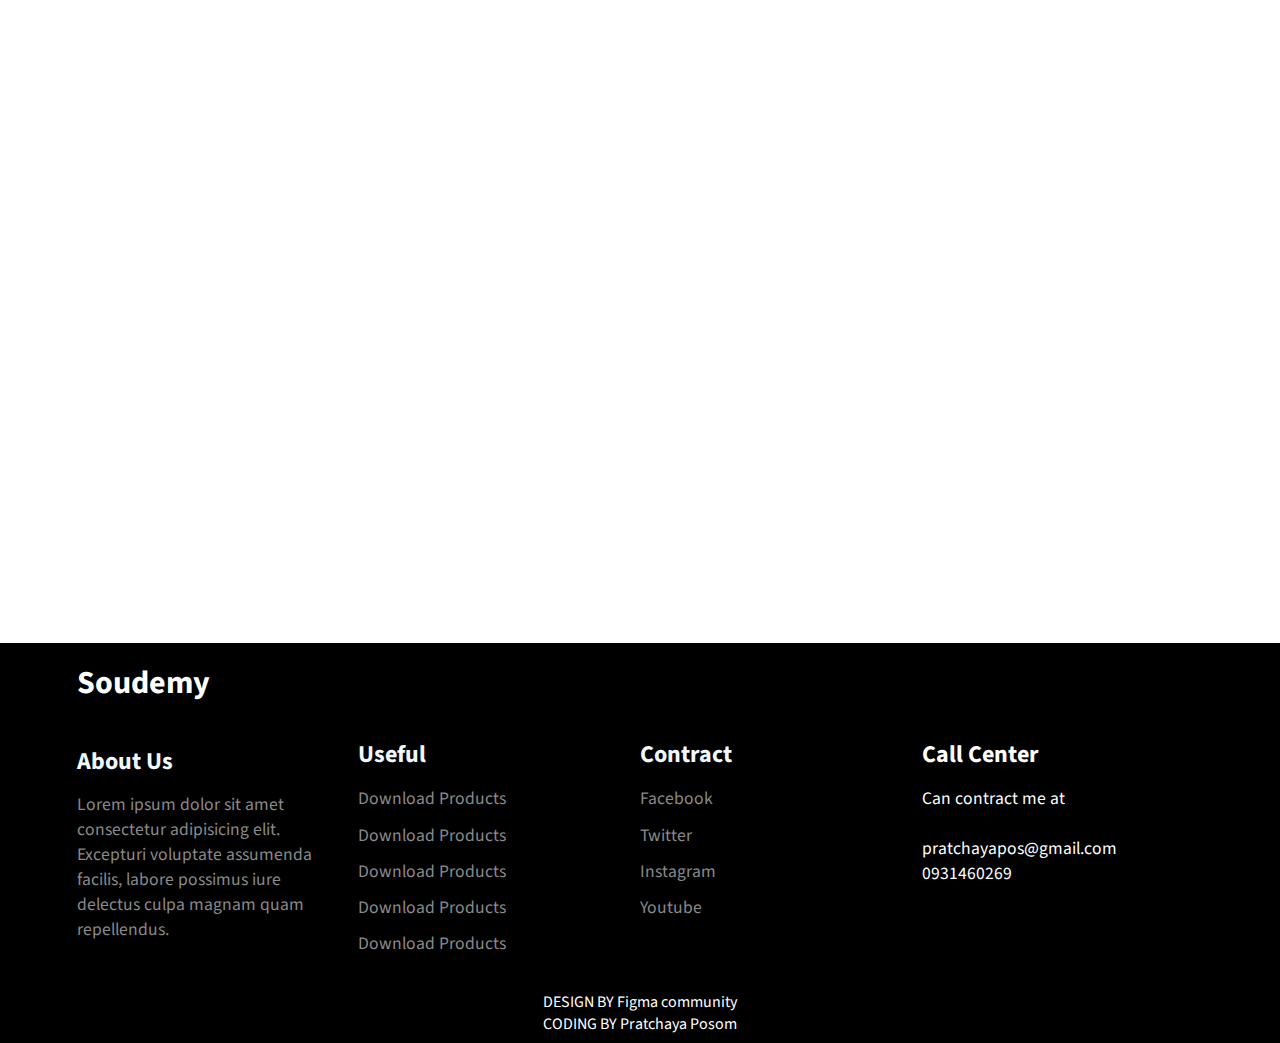
==== commit 74076d3c: "update transition animation" ====
--- a/index.html
+++ b/index.html
@@ -28,7 +28,7 @@
                 <a href="#"><img src="icons/menu.png" alt=""></a>
             </div>
         </section>
-        <container id="sec1">
+        <container id="sec1" class="for_animation">
             <div id ="text1">
                 <h2>ALL FOR YOUR HOME</h2>
                 <br>
@@ -39,7 +39,7 @@
             </div>
         </container>
     </container>
-    <container id="sec2">
+    <container id="sec2" class="for_animation">
         <div id="text2">
             <h2>PRODUCTS OF THE WEEK</h2>
             <br>
@@ -66,7 +66,7 @@
             </div>
         </div>
     </container>
-    <container id="sec3">
+    <container id="sec3" class="for_animation">
             <div id = "pd1">
                 <img id="bgpd1" src="img/Rectangle 8.png" alt="show1">
                 <p>Lorem ipsum dolor, sit amet consectetur adipisicing elit. A quo aliquid rem animi nesciunt eligendi. Laudantium corporis impedit voluptatibus tenetur </p>
@@ -76,7 +76,7 @@
                 <img src="img/Rectangle 10.png" alt="show2">
             </div>
     </container>
-    <contianer id="sec4">
+    <contianer id="sec4" class="for_animation">
         <div id="show2">
             <div id="show2L">
                 <h2>STYLISH CHAIRS</h2>
@@ -88,7 +88,7 @@
             </div>
         </div>
     </contianer>
-    <container id="sec5">
+    <container id="sec5" class="for_animation">
         <div id="show3">
             <div id="show3L">
                 <img src="img/Rectangle 13.png" alt="table">
@@ -100,7 +100,7 @@
             </div>
         </div>
     </container>
-    <container id="sec6">
+    <container id="sec6" class="for_animation">
         <div id="show4">
             <div id="show4L">
                 <h2>CONTEMPORARY LAMPS</h2>
@@ -112,7 +112,7 @@
             </div>
         </div>
     </container>
-    <container id="sec7">
+    <container id="sec7" class="for_animation">
         <div id="show5">
             <div id="show5T">
                 <img id="bgshow5T" src="img/Rectangle 17.png" alt="">
@@ -151,7 +151,7 @@
             </div>
         </div>
     </container>
-    <container id="sec8">
+    <container id="sec8" class="for_animation">
         <div id="show6">
             <div id="show6L">
                 <div id="show6LD">
@@ -171,7 +171,7 @@
             </div>
         </div>
     </container>
-    <container id="sec9">
+    <container id="sec9" class="for_animation">
         <div id="show7">
             <img id="show7bg" src="img/Rectangle 21.png" alt="">
             <img id="comma" src="icons/“.png" alt="">
@@ -185,7 +185,7 @@
             <h3>Soudemy</h3>
             <div id="about_us">
                <p id="detail1">About Us</p>
-               <p>Lorem ipsum dolor sit amet consectetur adipisicing elit. Excepturi voluptate assumenda facilis, labore possimus iure delectus culpa magnam quam repellendus.</p>
+               <p id="detail_text">Lorem ipsum dolor sit amet consectetur adipisicing elit. Excepturi voluptate assumenda facilis, labore possimus iure delectus culpa magnam quam repellendus.</p>
             </div>
             <div id="download">
                 <p id="detail2">Useful</p>
--- a/style2.css
+++ b/style2.css
@@ -754,13 +754,13 @@
     width: 90%;
     margin: 3% 3% 3% 0%;
 }
- #detail1 {
+#detail1 {
     color: aliceblue;
     font-size: 1.5rem;
     font-weight: bold;
     margin: 5% 5% 5% 0%;
  }
-#about_us p {
+#detail_text {
     color: #8A8A8A;
     font-size: 1.1rem;
 }
@@ -821,7 +821,7 @@
 #call {
     font-size: 1.1rem;
  }
-  /* ------------------------------- */
+/* ------------------------------- */
 #sign {
     display: flex;
     flex-direction: column;
@@ -829,7 +829,17 @@
     align-items: center;
     grid-column: 1 / 5 ;
   }
-
+/* ---------------------------animation transition----------- */
+
+.for_animation{
+    opacity: 0;
+    transition: 1s;
+    transform: translateY(50%);
+}
+.show{
+    opacity: 1;
+    transform: translateY(0);
+}
 
 /* ---------------------Responsive 1366 px--------------------- */
 
